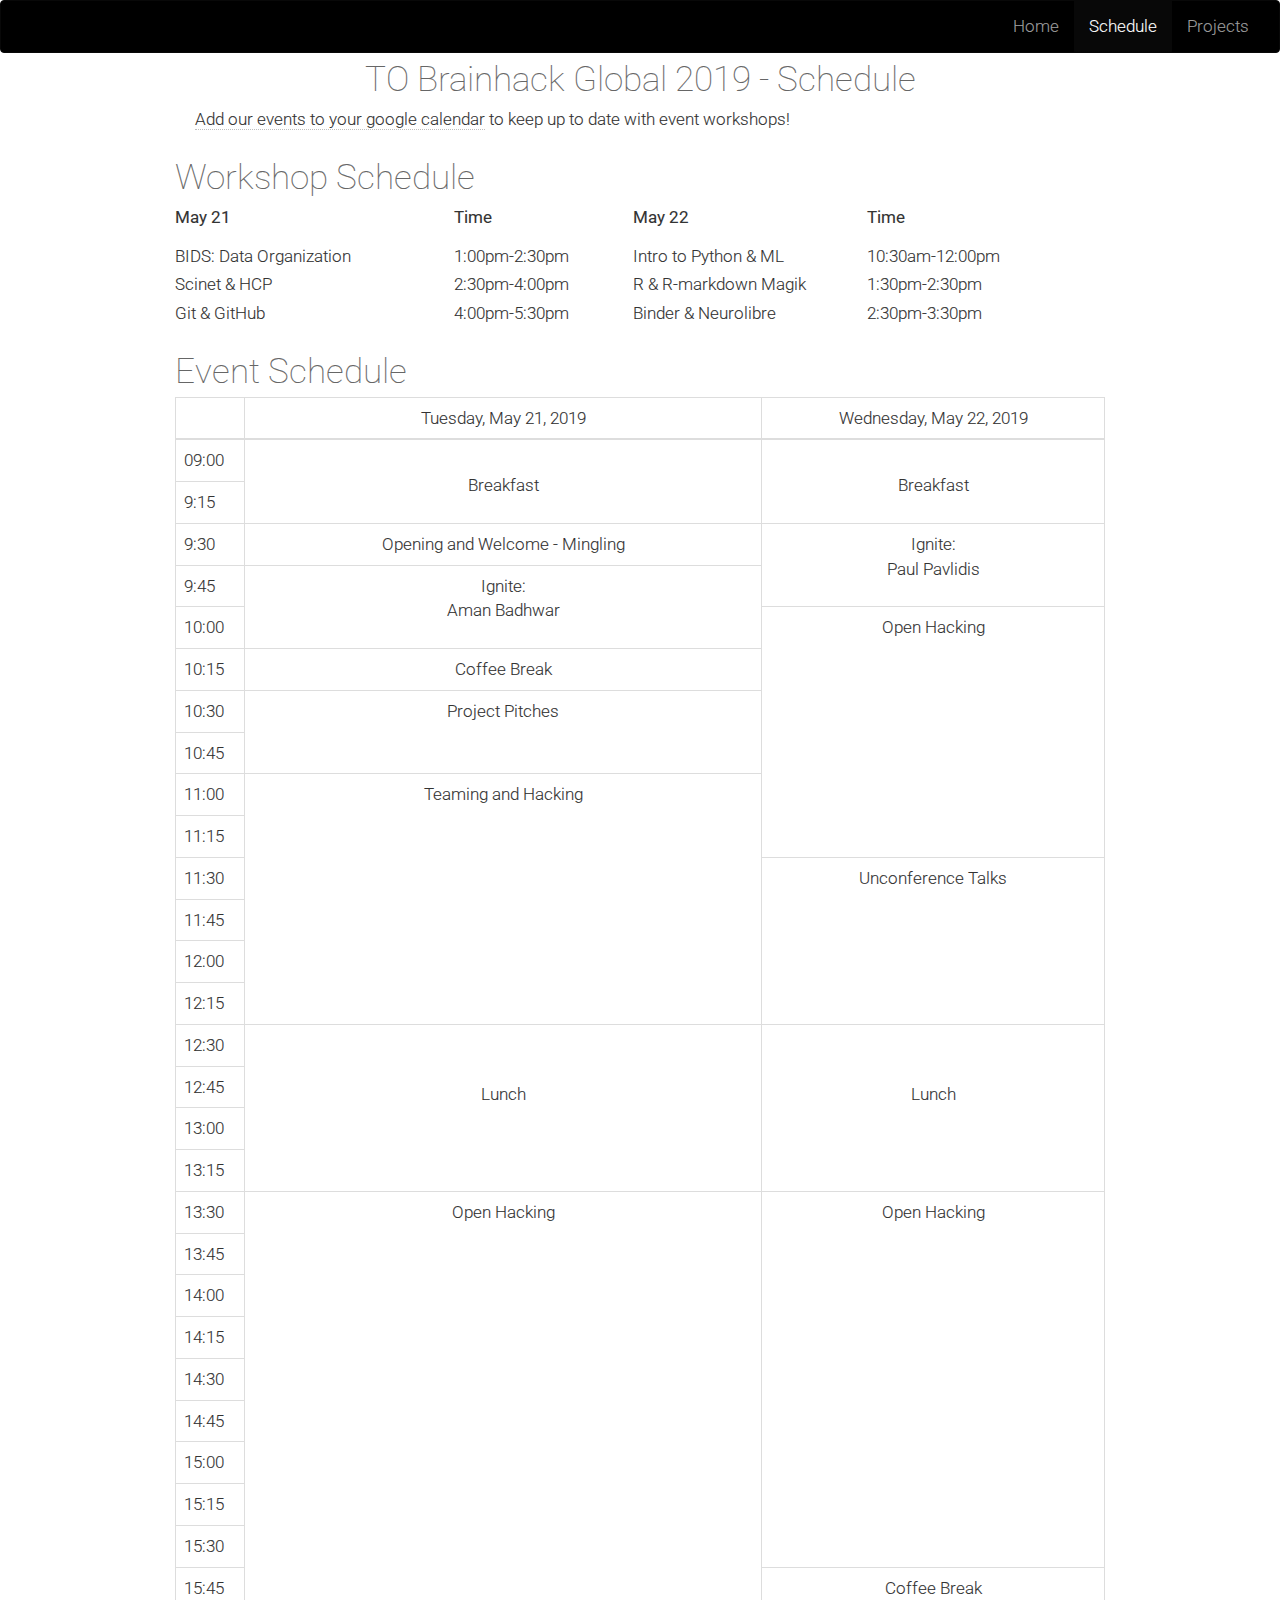
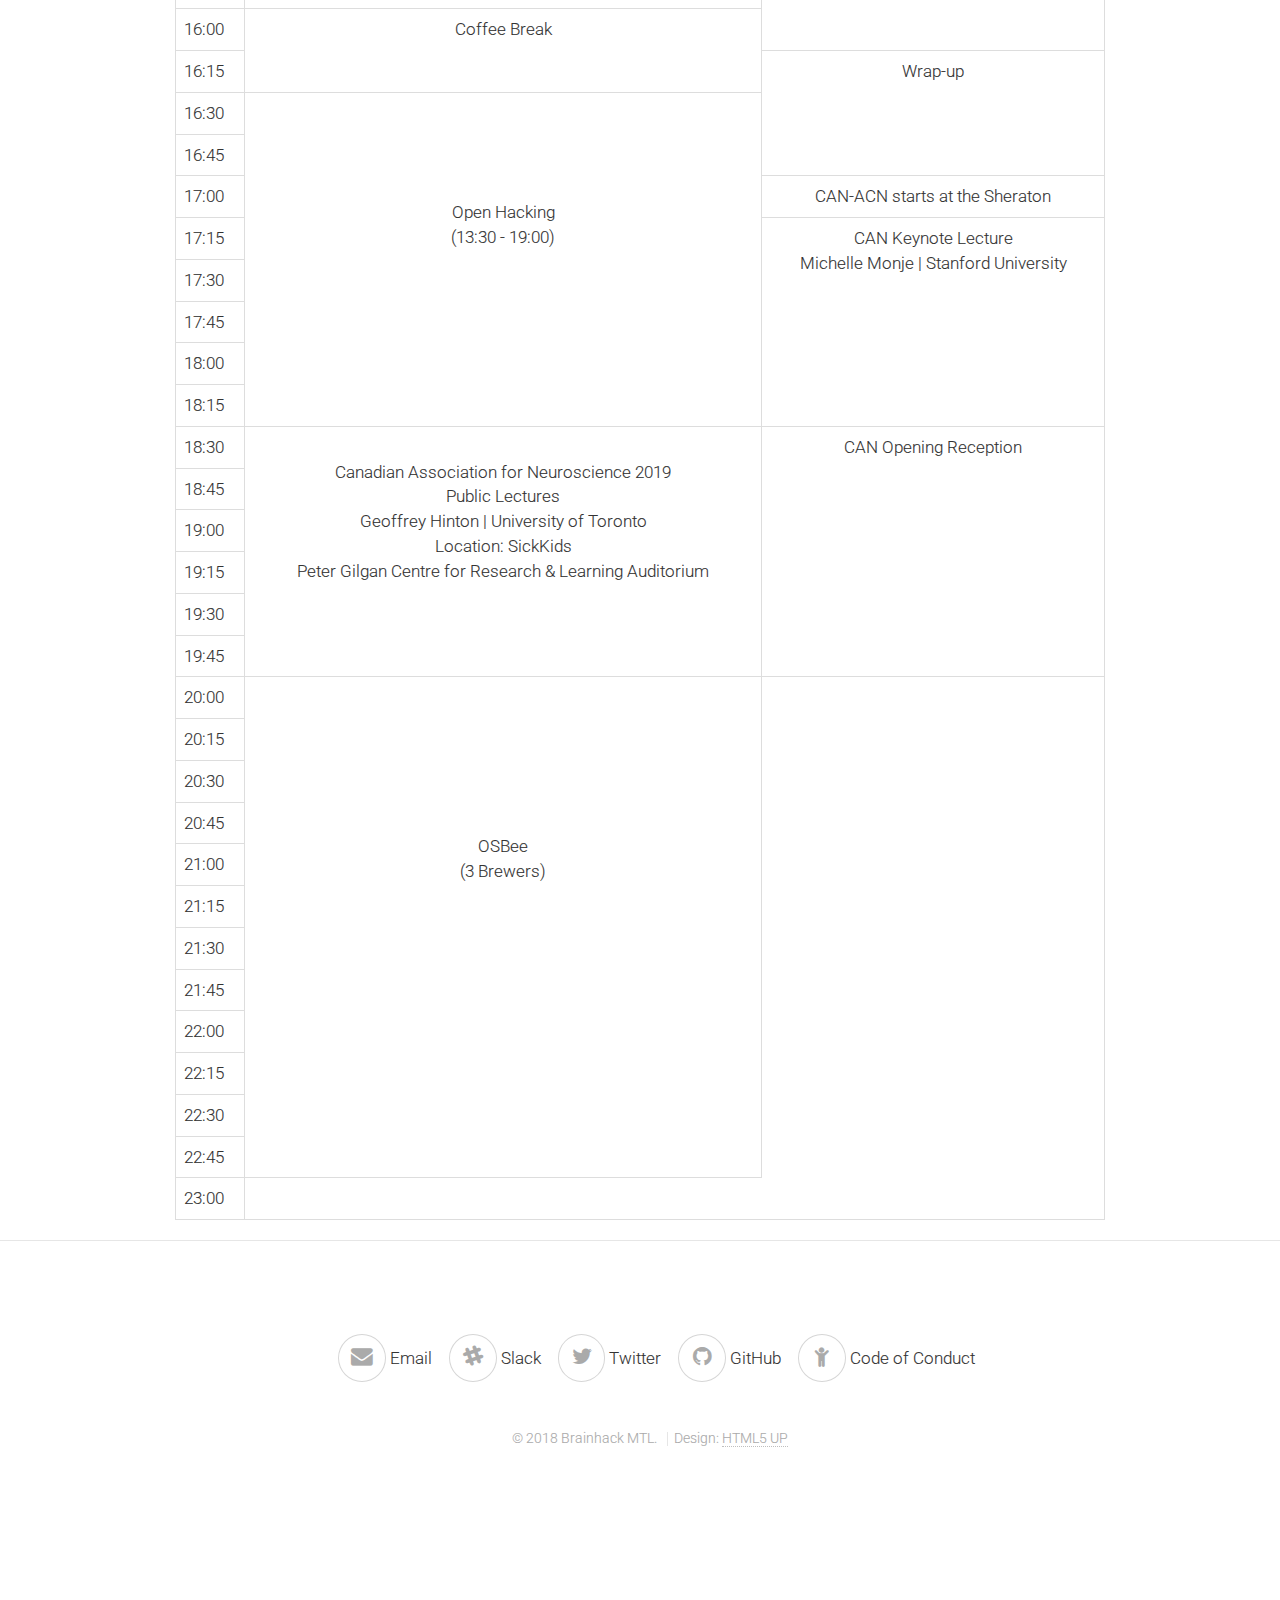
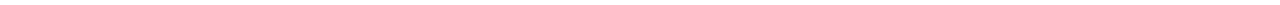
==== schedule.html @ 5bd7ceeb "Initial commit" ====
<!DOCTYPE html>
<html>

<head>
    <meta charset="utf-8">
    <meta http-equiv="X-UA-Compatible" content="IE=edge">
    <title>TO Brainhack Global 2019 &ndash; Schedule</title>
    <meta name="viewport" content="width=device-width, initial-scale=1">
    <link rel="stylesheet" href="https://maxcdn.bootstrapcdn.com/bootstrap/3.3.7/css/bootstrap.min.css" integrity="sha384-BVYiiSIFeK1dGmJRAkycuHAHRg32OmUcww7on3RYdg4Va+PmSTsz/K68vbdEjh4u"
    crossorigin="anonymous">
    <link rel="stylesheet" href="assets/css/main.css" />
    <link rel="stylesheet" href="https://use.fontawesome.com/releases/v5.7.2/css/all.css"
        integrity="sha384-fnmOCqbTlWIlj8LyTjo7mOUStjsKC4pOpQbqyi7RrhN7udi9RwhKkMHpvLbHG9Sr" crossorigin="anonymous">
    <link rel="stylesheet" href="https://www.w3schools.com/w3css/4/w3.css">
    <link rel="stylesheet" type="text/css" media="screen" href="assets/css/main.css">
    <link rel="stylesheet" type="text/css" media="screen" href="assets/css/schedule.css">
</head>

<body>
    <!-- Navbar -->
    <nav class="navbar navbar-inverse">
        <div class="container-fluid">
            <div class="navbar-header">
                <button type="button" class="navbar-toggle" data-toggle="collapse" data-target="#myNavbar">
                    <span class="icon-bar"></span>
                    <span class="icon-bar"></span>
                    <span class="icon-bar"></span>
                </button>
            </div>
            <div class="collapse navbar-collapse" id="myNavbar">
                <ul class="nav navbar-nav navbar-right">
                    <li>
                        <a href="index.html">Home</a>
                    </li>
                    <li class="active">
                        <a href="schedule.html"
                            target="_blank">Schedule</a>
                    </li>
                    <li>
                        <a href="projects.html">Projects</a>
                    </li>
                </ul>
            </div>
        </div>
    </nav>







    <!-- SCHEDULE  -->
    <div class="container schedule">
        <h1 class="text-center">TO Brainhack Global 2019 - Schedule</h1>

	<p>
				<a href="https://calendar.google.com/calendar/b/1?cid=YnJhaW5oYWNrdG9yb250b0BnbWFpbC5jb20" target="_blank">Add our events to your google calendar</a> to keep up to date with event workshops!
	</p>

	<h2>
		Workshop Schedule
	</h2>

	<table style="width:100%">
		<col width="30">
		<col width="30">
		<col width="50">
		<col width="80">
		<tr>
			<th><b>May 21</b></th>
			<th><b>Time</b></th>
			<th><b>May 22</b></th>
			<th><b>Time</b></th>
		</tr>
		<tr>
			<td>BIDS: Data Organization</td>
			<td>1:00pm-2:30pm</td>
			<td>Intro to Python & ML</td>
			<td>10:30am-12:00pm</td>
			
		</tr>
		<tr>
			<td>Scinet & HCP</td>
			<td>2:30pm-4:00pm</td>
			<td>R & R-markdown Magik</td>
			<td>1:30pm-2:30pm</td>
		</tr>
		<tr>
			<td>Git & GitHub</td>
			<td>4:00pm-5:30pm</td>
			<td>Binder & Neurolibre</td>
			<td>2:30pm-3:30pm</td>
		</tr>

	</table>

	<h2>
		Event Schedule
	</h2>

        <div class="table-responsive timeline">
            <table class="table table-bordered" border="1">
                <thead>
                    <th></th>
                    <th class="text-center">Tuesday, May 21, 2019</th>
                    <th class="text-center">Wednesday, May 22, 2019</th>
                </thead>
                <tbody>
                    <tr>
                        <td>09:00</td>
                        <td rowspan="2" class="text-center sEvent" data-id="breakfast1" data-toggle="modal" data-target="#infoModal"><br>Breakfast</td>
                        <td rowspan="2" class="text-center sEvent" data-id="breakfast2" data-toggle="modal" data-target="#infoModal"><br>Breakfast</td>
                    </tr>
                    <tr>
                        <td>9:15</td>
                    </tr>
                    <tr>
                        <td>9:30</td>
                        <td class="text-center sEvent" data-id="welcome" data-toggle="modal" data-target="#infoModal">Opening and Welcome - Mingling</td>
                        <td rowspan="2" class="text-center sEvent" data-id="ignite1" data-toggle="modal" data-target="#infoModal">
                            Ignite:
                            <br>
                            Paul Pavlidis
                        </td>
                    </tr>
                    <tr>
                        <td>9:45</td>
                        <td rowspan="2" class="text-center sEvent" data-id="ignite2" data-toggle="modal" data-target="#infoModal">
                            Ignite:
                            <br>
                            Aman Badhwar
                        </td>
                    </tr>
                    <tr>
                        <td>10:00</td>
                        <td rowspan="6" class="text-center sEvent" data-id="hack1W" data-toggle="modal" data-target="#infoModal">Open Hacking</td>
                    </tr>
                    <tr>
                        <td>10:15</td>
                        <td class="text-center sEvent" data-id="coffee1" data-toggle="modal" data-target="#infoModal">Coffee Break</td>
                    </tr>
                    <tr>
                        <td>10:30</td>
                        <td rowspan="2" class="text-center sEvent" data-id="pitch" data-toggle="modal" data-target="#infoModal">Project Pitches</td>
                    </tr>
                    <tr>
                        <td>10:45</td>
                    </tr>
                    <tr>
                        <td>11:00</td>
                        <td rowspan="6" class="text-center sEvent" data-id="teaming" data-toggle="modal" data-target="#infoModal">Teaming and Hacking</td>
                    </tr>
                    <tr>
                        <td>11:15</td>
                    </tr>
                    <tr>
                        <td>11:30</td>
                        <td rowspan="4" class="text-center sEvent" data-id="unconf-talks" data-toggle="modal" data-target="#infoModal">Unconference Talks</td>
                    </tr>
                    <tr>
                        <td>11:45</td>
                    </tr>
                    <tr>
                        <td>12:00</td>
                    </tr>
                    <tr>
                        <td>12:15</td>
                    </tr>
                    <tr>
                        <td>12:30</td>
                        <td rowspan="4" class="text-center sEvent" data-id="lunch1" data-toggle="modal" data-target="#infoModal"><br><br>Lunch</td>
                        <td rowspan="4" class="text-center sEvent" data-id="lunch2" data-toggle="modal" data-target="#infoModal"><br><br>Lunch</td>
                    </tr>
                    <tr>
                        <td>12:45</td>
                    </tr>
                    <tr>
                        <td>13:00</td>
                    </tr>
                    <tr>
                        <td>13:15</td>
                    </tr>
                    <tr>
                        <td>13:30</td>
                        <td rowspan="10" class="text-center sEvent" data-id="hack1T" data-toggle="modal" data-target="#infoModal">Open Hacking</td>
                        <td rowspan="9" class="text-center sEvent" data-id="hack2W" data-toggle="modal" data-target="#infoModal">Open Hacking</td>
                    </tr>
                    <tr>
                        <td>13:45</td>
                    </tr>
                    <tr>
                        <td>14:00</td>
                    </tr>
                    <tr>
                        <td>14:15</td>
                    </tr>
                    <tr>
                        <td>14:30</td>
                    </tr>
                    <tr>
                        <td>14:45</td>
                    </tr>
                    <tr>
                        <td>15:00</td>
                    </tr>
                    <tr>
                        <td>15:15</td>
                    </tr>
                    <tr>
                        <td>15:30</td>
                    </tr>
                    <tr>
                        <td>15:45</td>
                        <td rowspan="2" class="text-center sEvent" data-id="coffee2" data-toggle="modal" data-target="#infoModal">Coffee Break</td>
                    </tr>
                    <tr>
                        <td>16:00</td>
                        <td rowspan="2" class="text-center sEvent" data-id="coffee3" data-toggle="modal" data-target="#infoModal">Coffee Break</td>
                    </tr>
                    <tr>
                        <td>16:15</td>
                        <td rowspan="3" class="text-center sEvent" data-id="wrap-up" data-toggle="modal" data-target="#infoModal">Wrap-up</td>
                    </tr>
                    <tr>
                        <td>16:30</td>
                        <td rowspan="8" class="text-center sEvent" data-id="hack2T">
                            <br><br><br><br>Open Hacking<br>
                            (13:30 - 19:00)
                        </td>
                    </tr>
                    <tr>
                        <td>16:45</td>
                    </tr>
                    <tr>
                        <td>17:00</td>
                        <td class="text-center sEvent" data-id="can-acn" data-toggle="modal" data-target="#infoModal">CAN-ACN starts at the Sheraton</td>
                    </tr>
                    <tr>
                        <td>17:15</td>
                        <td rowspan="5" class="text-center sEvent" data-id="can-keynote" data-toggle="modal" data-target="#infoModal">
                            CAN Keynote Lecture
                            <br>Michelle Monje | Stanford University
                        </td>
                    </tr>
                    <tr>
                        <td>17:30</td>
                    </tr>
                    <tr>
                        <td>17:45</td>
                    </tr>
                    <tr>
                        <td>18:00</td>
                    </tr>
                    <tr>
                        <td>18:15</td>
                    </tr>
                    <tr>
                        <td>18:30</td>
                        <td rowspan="6" class="text-center sEvent" data-id="can-lect" data-toggle="modal" data-target="#infoModal">
                            <br>Canadian Association for Neuroscience 2019
                            <br>Public Lectures
                            <br>Geoffrey Hinton | University of Toronto
                            <br>Location: SickKids
                            <br>Peter Gilgan Centre for Research & Learning Auditorium
                        </td>
                        <td rowspan="6" class="text-center sEvent" data-id="can-open" data-toggle="modal" data-target="#infoModal">CAN Opening Reception</td>
                    </tr>
                    <tr>
                        <td>18:45</td>
                    </tr>
                    <tr>
                        <td>19:00</td>
                    </tr>
                    <tr>
                        <td>19:15</td>
                    </tr>
                    <tr>
                        <td>19:30</td>
                    </tr>
                    <tr>
                        <td>19:45</td>
                    </tr>
                    <tr>
                        <td>20:00</td>
                        <td rowspan="12" class="text-center sEvent" data-id="osbee" data-toggle="modal" data-target="#infoModal">
                            <br><br><br><br><br><br>OSBee
                            <br>(3 Brewers)
                        </td>
                    </tr>
                    <tr>
                        <td>20:15</td>
                    </tr>
                    <tr>
                        <td>20:30</td>
                    </tr>
                    <tr>
                        <td>20:45</td>
                    </tr>
                    <tr>
                        <td>21:00</td>
                    </tr>
                    <tr>
                        <td>21:15</td>
                    </tr>
                    <tr>
                        <td>21:30</td>
                    </tr>
                    <tr>
                        <td>21:45</td>
                    </tr>
                    <tr>
                        <td>22:00</td>
                    </tr>
                    <tr>
                        <td>22:15</td>
                    </tr>
                    <tr>
                        <td>22:30</td>
                    </tr>
                    <tr>
                        <td>22:45</td>
                    </tr>
                    <tr>
                        <td>23:00</td>
                    </tr>
                </tbody>
            </table>
        </div> <!-- timeline -->
    </div> <!-- schedule -->

    <!-- modal container -->
<div class="modal fade" tabindex="-1" role="dialog" id="infoModal">
        <div class="modal-dialog modal-lg" role="document">
          <div class="modal-content">
            <div class="modal-header">
              <button type="button" class="close" data-dismiss="modal" aria-label="Close"><span aria-hidden="true">&times;</span></button>
              <h4 class="modal-title"></h4>
            </div>
            <div class="modal-body">
            </div>
          </div><!-- /.modal-content -->
        </div><!-- /.modal-dialog -->
      </div><!-- /.modal -->

    <!-- Footer -->
    <footer id="footer">
        <ul class="icons">
            <li>
                <a href="mailto:erin.w.dickie@gmail.com" target="_blank" class="icon fa-envelope">
                    <span class="label">Email</span>
                </a> Email</li>
            <li>
                <a href="https://brainhack-slack-invite.herokuapp.com/" target="_blank" class="icon fa-slack">
                    <span class="label">Slack</span>
                </a> Slack</li>
            <li>
                <a href="https://twitter.com/brainhackorg" target="_blank" class="icon fa-twitter">
                    <span class="label">Twitter</span>
                </a> Twitter</li>
            <li>
                <a href="https://github.com/CAMH-SCWG/to-brainhack-2018" target="_blank" class="icon fa-github">
                    <span class="label">GitHub</span>
                </a> GitHub</li>
            <li>
                <a href="http://www.brainhack.org/code-of-conduct.html" target="_blank" class="icon fa-child">
                    <span class="label">Code of Conduct</span>
                </a> Code of Conduct</li>
        </ul>
        <div class="copyright">
            <ul class="menu">
                <li>&copy; 2018 Brainhack MTL.</li>
                <li>Design:
                    <a href="http://html5up.net">HTML5 UP</a>
                </li>
            </ul>
        </div>
    </footer>

    <!-- Scripts -->
    <script src="assets/js/jquery.min.js"></script>
    <script src="assets/js/jquery.scrolly.min.js"></script>
    <script src="assets/js/skel.min.js"></script>
    <script src="assets/js/util.js"></script>
    <script src="assets/js/main.js"></script>
    <script src="assets/js/lodash.min.js"></script>  
    <script src="https://maxcdn.bootstrapcdn.com/bootstrap/3.3.7/js/bootstrap.min.js" integrity="sha384-Tc5IQib027qvyjSMfHjOMaLkfuWVxZxUPnCJA7l2mCWNIpG9mGCD8wGNIcPD7Txa" crossorigin="anonymous"></script>
    <script src="assets/js/schedule.js"></script>
</body>

</html>
---- assets/css/main.css ----
@import url("font-awesome.min.css");
@import url("https://fonts.googleapis.com/css?family=Roboto:100,100italic,300,300italic,400,400italic");

/*
	Tessellate by HTML5 UP
	html5up.net | @ajlkn
	Free for personal and commercial use under the CCA 3.0 license (html5up.net/license)
*/

/* Reset */

	html, body, div, span, applet, object, iframe, h1, h2, h3, h4, h5, h6, p, blockquote, pre, a, abbr, acronym, address, big, cite, code, del, dfn, em, img, ins, kbd, q, s, samp, small, strike, strong, sub, sup, tt, var, b, u, i, center, dl, dt, dd, ol, ul, li, fieldset, form, label, legend, table, caption, tbody, tfoot, thead, tr, th, td, article, aside, canvas, details, embed, figure, figcaption, footer, header, hgroup, menu, nav, output, ruby, section, summary, time, mark, audio, video {
		margin: 0;
		padding: 0;
		border: 0;
		font-size: 100%;
		font: inherit;
		vertical-align: baseline;
	}

	article, aside, details, figcaption, figure, footer, header, hgroup, menu, nav, section {
		display: block;
	}

	body {
		line-height: 1;
	}

	ol, ul {
		list-style: none;
		margin-top: 25px;
		margin-bottom: 25px;
	}

	li {
		text-align: left;
		list-style: none;
	}

	blockquote, q {
		quotes: none;
	}

	blockquote:before, blockquote:after, q:before, q:after {
		content: '';
		content: none;
	}

	table {
		border-collapse: collapse;
		border-spacing: 0;
	}

	body {
		-webkit-text-size-adjust: none;
	}

	th {
	border-bottom: 10px solid white;
	}

	.navbar {
		margin-bottom: 0;
		background-color: #000
	}

/* Box Model */

	*, *:before, *:after {
		-moz-box-sizing: border-box;
		-webkit-box-sizing: border-box;
		box-sizing: border-box;
	}

/* Containers */

	.container {
		margin-left: auto;
		margin-right: auto;
	}

	.container.\31 25\25 {
		width: 100%;
		max-width: 1700px;
		min-width: 1360px;
	}

	.container.\37 5\25 {
		width: 1020px;
	}

	.container.\35 0\25 {
		width: 680px;
	}

	.container.\32 5\25 {
		width: 340px;
	}

	.container {
		width: 1360px;
	}

	.map-responsive{
	overflow:hidden;
	padding-bottom:56.25%;
	position:relative;
	height:0;
	}
	.map-responsive iframe{
	left:0;
	top:0;
	height:100%;
	width:100%;
	position:absolute;
	}

	@media screen and (max-width: 1680px) {

		.container.\31 25\25 {
			width: 100%;
			max-width: 1500px;
			min-width: 1200px;
		}

		.container.\37 5\25 {
			width: 900px;
		}

		.container.\35 0\25 {
			width: 600px;
		}

		.container.\32 5\25 {
			width: 300px;
		}

		.container {
			width: 1200px;
		}

	}

	@media screen and (max-width: 1280px) {

		.container.\31 25\25 {
			width: 100%;
			max-width: 1200px;
			min-width: 960px;
		}

		.container.\37 5\25 {
			width: 720px;
		}

		.container.\35 0\25 {
			width: 480px;
		}

		.container.\32 5\25 {
			width: 240px;
		}

		.container {
			width: 960px;
		}

	}

	@media screen and (max-width: 1000px) {

		.container.\31 25\25 {
			width: 100%;
			max-width: 125%;
			min-width: 100%;
		}

		.container.\37 5\25 {
			width: 75%;
		}

		.container.\35 0\25 {
			width: 50%;
		}

		.container.\32 5\25 {
			width: 25%;
		}

		.container {
			width: 100% !important;
		}

	}

	@media screen and (max-width: 736px) {

		.container.\31 25\25 {
			width: 100%;
			max-width: 125%;
			min-width: 100%;
		}

		.container.\37 5\25 {
			width: 75%;
		}

		.container.\35 0\25 {
			width: 50%;
		}

		.container.\32 5\25 {
			width: 25%;
		}

		.container {
			width: 100% !important;
		}

	}

/* Grid */

	.row {
		border-bottom: solid 1px transparent;
		-moz-box-sizing: border-box;
		-webkit-box-sizing: border-box;
		box-sizing: border-box;
	}

	.row > * {
		float: left;
		-moz-box-sizing: border-box;
		-webkit-box-sizing: border-box;
		box-sizing: border-box;
	}

	.row:after, .row:before {
		content: '';
		display: block;
		clear: both;
		height: 0;
	}

	.row.uniform > * > :first-child {
		margin-top: 0;
	}

	.row.uniform > * > :last-child {
		margin-bottom: 0;
	}

	.row.\30 \25 > * {
		padding: 0px 0 0 0px;
	}

	.row.\30 \25 {
		margin: 0px 0 -1px 0px;
	}

	.row.uniform.\30 \25 > * {
		padding: 0px 0 0 0px;
	}

	.row.uniform.\30 \25 {
		margin: 0px 0 -1px 0px;
	}

	.row > * {
		padding: 50px 0 0 50px;
	}

	.row {
		margin: -50px 0 -1px -50px;
	}

	.row.uniform > * {
		padding: 50px 0 0 50px;
	}

	.row.uniform {
		margin: -50px 0 -1px -50px;
	}

	.row.\32 00\25 > * {
		padding: 100px 0 0 100px;
	}

	.row.\32 00\25 {
		margin: -100px 0 -1px -100px;
	}

	.row.uniform.\32 00\25 > * {
		padding: 100px 0 0 100px;
	}

	.row.uniform.\32 00\25 {
		margin: -100px 0 -1px -100px;
	}

	.row.\31 50\25 > * {
		padding: 75px 0 0 75px;
	}

	.row.\31 50\25 {
		margin: -75px 0 -1px -75px;
	}

	.row.uniform.\31 50\25 > * {
		padding: 75px 0 0 75px;
	}

	.row.uniform.\31 50\25 {
		margin: -75px 0 -1px -75px;
	}

	.row.\35 0\25 > * {
		padding: 25px 0 0 25px;
	}

	.row.\35 0\25 {
		margin: -25px 0 -1px -25px;
	}

	.row.uniform.\35 0\25 > * {
		padding: 25px 0 0 25px;
	}

	.row.uniform.\35 0\25 {
		margin: -25px 0 -1px -25px;
	}

	.row.\32 5\25 > * {
		padding: 12.5px 0 0 12.5px;
	}

	.row.\32 5\25 {
		margin: -12.5px 0 -1px -12.5px;
	}

	.row.uniform.\32 5\25 > * {
		padding: 12.5px 0 0 12.5px;
	}

	.row.uniform.\32 5\25 {
		margin: -12.5px 0 -1px -12.5px;
	}

	.\31 2u, .\31 2u\24 {
		width: 100%;
		clear: none;
		margin-left: 0;
	}

	.\31 1u, .\31 1u\24 {
		width: 91.6666666667%;
		clear: none;
		margin-left: 0;
	}

	.\31 0u, .\31 0u\24 {
		width: 83.3333333333%;
		clear: none;
		margin-left: 0;
	}

	.\39 u, .\39 u\24 {
		width: 75%;
		clear: none;
		margin-left: 0;
	}

	.\38 u, .\38 u\24 {
		width: 66.6666666667%;
		clear: none;
		margin-left: 0;
	}

	.\37 u, .\37 u\24 {
		width: 58.3333333333%;
		clear: none;
		margin-left: 0;
	}

	.\36 u, .\36 u\24 {
		width: 50%;
		clear: none;
		margin-left: 0;
	}

	.\35 u, .\35 u\24 {
		width: 41.6666666667%;
		clear: none;
		margin-left: 0;
	}

	.\34 u, .\34 u\24 {
		width: 33.3333333333%;
		clear: none;
		margin-left: 0;
	}

	.\33 u, .\33 u\24 {
		width: 25%;
		clear: none;
		margin-left: 0;
	}

	.\32 u, .\32 u\24 {
		width: 16.6666666667%;
		clear: none;
		margin-left: 0;
	}

	.\31 u, .\31 u\24 {
		width: 8.3333333333%;
		clear: none;
		margin-left: 0;
	}

	.\31 2u\24 + *,
	.\31 1u\24 + *,
	.\31 0u\24 + *,
	.\39 u\24 + *,
	.\38 u\24 + *,
	.\37 u\24 + *,
	.\36 u\24 + *,
	.\35 u\24 + *,
	.\34 u\24 + *,
	.\33 u\24 + *,
	.\32 u\24 + *,
	.\31 u\24 + * {
		clear: left;
	}

	.\-11u {
		margin-left: 91.66667%;
	}

	.\-10u {
		margin-left: 83.33333%;
	}

	.\-9u {
		margin-left: 75%;
	}

	.\-8u {
		margin-left: 66.66667%;
	}

	.\-7u {
		margin-left: 58.33333%;
	}

	.\-6u {
		margin-left: 50%;
	}

	.\-5u {
		margin-left: 41.66667%;
	}

	.\-4u {
		margin-left: 33.33333%;
	}

	.\-3u {
		margin-left: 25%;
	}

	.\-2u {
		margin-left: 16.66667%;
	}

	.\-1u {
		margin-left: 8.33333%;
	}

	@media screen and (max-width: 1680px) {

		.row > * {
			padding: 40px 0 0 40px;
		}

		.row {
			margin: -40px 0 -1px -40px;
		}

		.row.uniform > * {
			padding: 40px 0 0 40px;
		}

		.row.uniform {
			margin: -40px 0 -1px -40px;
		}

		.row.\32 00\25 > * {
			padding: 80px 0 0 80px;
		}

		.row.\32 00\25 {
			margin: -80px 0 -1px -80px;
		}

		.row.uniform.\32 00\25 > * {
			padding: 80px 0 0 80px;
		}

		.row.uniform.\32 00\25 {
			margin: -80px 0 -1px -80px;
		}

		.row.\31 50\25 > * {
			padding: 60px 0 0 60px;
		}

		.row.\31 50\25 {
			margin: -60px 0 -1px -60px;
		}

		.row.uniform.\31 50\25 > * {
			padding: 60px 0 0 60px;
		}

		.row.uniform.\31 50\25 {
			margin: -60px 0 -1px -60px;
		}

		.row.\35 0\25 > * {
			padding: 20px 0 0 20px;
		}

		.row.\35 0\25 {
			margin: -20px 0 -1px -20px;
		}

		.row.uniform.\35 0\25 > * {
			padding: 20px 0 0 20px;
		}

		.row.uniform.\35 0\25 {
			margin: -20px 0 -1px -20px;
		}

		.row.\32 5\25 > * {
			padding: 10px 0 0 10px;
		}

		.row.\32 5\25 {
			margin: -10px 0 -1px -10px;
		}

		.row.uniform.\32 5\25 > * {
			padding: 10px 0 0 10px;
		}

		.row.uniform.\32 5\25 {
			margin: -10px 0 -1px -10px;
		}

		.\31 2u\28wide\29, .\31 2u\24\28wide\29 {
			width: 100%;
			clear: none;
			margin-left: 0;
		}

		.\31 1u\28wide\29, .\31 1u\24\28wide\29 {
			width: 91.6666666667%;
			clear: none;
			margin-left: 0;
		}

		.\31 0u\28wide\29, .\31 0u\24\28wide\29 {
			width: 83.3333333333%;
			clear: none;
			margin-left: 0;
		}

		.\39 u\28wide\29, .\39 u\24\28wide\29 {
			width: 75%;
			clear: none;
			margin-left: 0;
		}

		.\38 u\28wide\29, .\38 u\24\28wide\29 {
			width: 66.6666666667%;
			clear: none;
			margin-left: 0;
		}

		.\37 u\28wide\29, .\37 u\24\28wide\29 {
			width: 58.3333333333%;
			clear: none;
			margin-left: 0;
		}

		.\36 u\28wide\29, .\36 u\24\28wide\29 {
			width: 50%;
			clear: none;
			margin-left: 0;
		}

		.\35 u\28wide\29, .\35 u\24\28wide\29 {
			width: 41.6666666667%;
			clear: none;
			margin-left: 0;
		}

		.\34 u\28wide\29, .\34 u\24\28wide\29 {
			width: 33.3333333333%;
			clear: none;
			margin-left: 0;
		}

		.\33 u\28wide\29, .\33 u\24\28wide\29 {
			width: 25%;
			clear: none;
			margin-left: 0;
		}

		.\32 u\28wide\29, .\32 u\24\28wide\29 {
			width: 16.6666666667%;
			clear: none;
			margin-left: 0;
		}

		.\31 u\28wide\29, .\31 u\24\28wide\29 {
			width: 8.3333333333%;
			clear: none;
			margin-left: 0;
		}

		.\31 2u\24\28wide\29 + *,
		.\31 1u\24\28wide\29 + *,
		.\31 0u\24\28wide\29 + *,
		.\39 u\24\28wide\29 + *,
		.\38 u\24\28wide\29 + *,
		.\37 u\24\28wide\29 + *,
		.\36 u\24\28wide\29 + *,
		.\35 u\24\28wide\29 + *,
		.\34 u\24\28wide\29 + *,
		.\33 u\24\28wide\29 + *,
		.\32 u\24\28wide\29 + *,
		.\31 u\24\28wide\29 + * {
			clear: left;
		}

		.\-11u\28wide\29 {
			margin-left: 91.66667%;
		}

		.\-10u\28wide\29 {
			margin-left: 83.33333%;
		}

		.\-9u\28wide\29 {
			margin-left: 75%;
		}

		.\-8u\28wide\29 {
			margin-left: 66.66667%;
		}

		.\-7u\28wide\29 {
			margin-left: 58.33333%;
		}

		.\-6u\28wide\29 {
			margin-left: 50%;
		}

		.\-5u\28wide\29 {
			margin-left: 41.66667%;
		}

		.\-4u\28wide\29 {
			margin-left: 33.33333%;
		}

		.\-3u\28wide\29 {
			margin-left: 25%;
		}

		.\-2u\28wide\29 {
			margin-left: 16.66667%;
		}

		.\-1u\28wide\29 {
			margin-left: 8.33333%;
		}

	}

	@media screen and (max-width: 1280px) {

		.row > * {
			padding: 30px 0 0 30px;
		}

		.row {
			margin: -30px 0 -1px -30px;
		}

		.row.uniform > * {
			padding: 30px 0 0 30px;
		}

		.row.uniform {
			margin: -30px 0 -1px -30px;
		}

		.row.\32 00\25 > * {
			padding: 60px 0 0 60px;
		}

		.row.\32 00\25 {
			margin: -60px 0 -1px -60px;
		}

		.row.uniform.\32 00\25 > * {
			padding: 60px 0 0 60px;
		}

		.row.uniform.\32 00\25 {
			margin: -60px 0 -1px -60px;
		}

		.row.\31 50\25 > * {
			padding: 45px 0 0 45px;
		}

		.row.\31 50\25 {
			margin: -45px 0 -1px -45px;
		}

		.row.uniform.\31 50\25 > * {
			padding: 45px 0 0 45px;
		}

		.row.uniform.\31 50\25 {
			margin: -45px 0 -1px -45px;
		}

		.row.\35 0\25 > * {
			padding: 15px 0 0 15px;
		}

		.row.\35 0\25 {
			margin: -15px 0 -1px -15px;
		}

		.row.uniform.\35 0\25 > * {
			padding: 15px 0 0 15px;
		}

		.row.uniform.\35 0\25 {
			margin: -15px 0 -1px -15px;
		}

		.row.\32 5\25 > * {
			padding: 7.5px 0 0 7.5px;
		}

		.row.\32 5\25 {
			margin: -7.5px 0 -1px -7.5px;
		}

		.row.uniform.\32 5\25 > * {
			padding: 7.5px 0 0 7.5px;
		}

		.row.uniform.\32 5\25 {
			margin: -7.5px 0 -1px -7.5px;
		}

		.\31 2u\28normal\29, .\31 2u\24\28normal\29 {
			width: 100%;
			clear: none;
			margin-left: 0;
		}

		.\31 1u\28normal\29, .\31 1u\24\28normal\29 {
			width: 91.6666666667%;
			clear: none;
			margin-left: 0;
		}

		.\31 0u\28normal\29, .\31 0u\24\28normal\29 {
			width: 83.3333333333%;
			clear: none;
			margin-left: 0;
		}

		.\39 u\28normal\29, .\39 u\24\28normal\29 {
			width: 75%;
			clear: none;
			margin-left: 0;
		}

		.\38 u\28normal\29, .\38 u\24\28normal\29 {
			width: 66.6666666667%;
			clear: none;
			margin-left: 0;
		}

		.\37 u\28normal\29, .\37 u\24\28normal\29 {
			width: 58.3333333333%;
			clear: none;
			margin-left: 0;
		}

		.\36 u\28normal\29, .\36 u\24\28normal\29 {
			width: 50%;
			clear: none;
			margin-left: 0;
		}

		.\35 u\28normal\29, .\35 u\24\28normal\29 {
			width: 41.6666666667%;
			clear: none;
			margin-left: 0;
		}

		.\34 u\28normal\29, .\34 u\24\28normal\29 {
			width: 33.3333333333%;
			clear: none;
			margin-left: 0;
		}

		.\33 u\28normal\29, .\33 u\24\28normal\29 {
			width: 25%;
			clear: none;
			margin-left: 0;
		}

		.\32 u\28normal\29, .\32 u\24\28normal\29 {
			width: 16.6666666667%;
			clear: none;
			margin-left: 0;
		}

		.\31 u\28normal\29, .\31 u\24\28normal\29 {
			width: 8.3333333333%;
			clear: none;
			margin-left: 0;
		}

		.\31 2u\24\28normal\29 + *,
		.\31 1u\24\28normal\29 + *,
		.\31 0u\24\28normal\29 + *,
		.\39 u\24\28normal\29 + *,
		.\38 u\24\28normal\29 + *,
		.\37 u\24\28normal\29 + *,
		.\36 u\24\28normal\29 + *,
		.\35 u\24\28normal\29 + *,
		.\34 u\24\28normal\29 + *,
		.\33 u\24\28normal\29 + *,
		.\32 u\24\28normal\29 + *,
		.\31 u\24\28normal\29 + * {
			clear: left;
		}

		.\-11u\28normal\29 {
			margin-left: 91.66667%;
		}

		.\-10u\28normal\29 {
			margin-left: 83.33333%;
		}

		.\-9u\28normal\29 {
			margin-left: 75%;
		}

		.\-8u\28normal\29 {
			margin-left: 66.66667%;
		}

		.\-7u\28normal\29 {
			margin-left: 58.33333%;
		}

		.\-6u\28normal\29 {
			margin-left: 50%;
		}

		.\-5u\28normal\29 {
			margin-left: 41.66667%;
		}

		.\-4u\28normal\29 {
			margin-left: 33.33333%;
		}

		.\-3u\28normal\29 {
			margin-left: 25%;
		}

		.\-2u\28normal\29 {
			margin-left: 16.66667%;
		}

		.\-1u\28normal\29 {
			margin-left: 8.33333%;
		}

	}

	@media screen and (max-width: 1000px) {

		.row > * {
			padding: 25px 0 0 25px;
		}

		.row {
			margin: -25px 0 -1px -25px;
		}

		.row.uniform > * {
			padding: 25px 0 0 25px;
		}

		.row.uniform {
			margin: -25px 0 -1px -25px;
		}

		.row.\32 00\25 > * {
			padding: 50px 0 0 50px;
		}

		.row.\32 00\25 {
			margin: -50px 0 -1px -50px;
		}

		.row.uniform.\32 00\25 > * {
			padding: 50px 0 0 50px;
		}

		.row.uniform.\32 00\25 {
			margin: -50px 0 -1px -50px;
		}

		.row.\31 50\25 > * {
			padding: 37.5px 0 0 37.5px;
		}

		.row.\31 50\25 {
			margin: -37.5px 0 -1px -37.5px;
		}

		.row.uniform.\31 50\25 > * {
			padding: 37.5px 0 0 37.5px;
		}

		.row.uniform.\31 50\25 {
			margin: -37.5px 0 -1px -37.5px;
		}

		.row.\35 0\25 > * {
			padding: 12.5px 0 0 12.5px;
		}

		.row.\35 0\25 {
			margin: -12.5px 0 -1px -12.5px;
		}

		.row.uniform.\35 0\25 > * {
			padding: 12.5px 0 0 12.5px;
		}

		.row.uniform.\35 0\25 {
			margin: -12.5px 0 -1px -12.5px;
		}

		.row.\32 5\25 > * {
			padding: 6.25px 0 0 6.25px;
		}

		.row.\32 5\25 {
			margin: -6.25px 0 -1px -6.25px;
		}

		.row.uniform.\32 5\25 > * {
			padding: 6.25px 0 0 6.25px;
		}

		.row.uniform.\32 5\25 {
			margin: -6.25px 0 -1px -6.25px;
		}

		.\31 2u\28narrow\29, .\31 2u\24\28narrow\29 {
			width: 100%;
			clear: none;
			margin-left: 0;
		}

		.\31 1u\28narrow\29, .\31 1u\24\28narrow\29 {
			width: 91.6666666667%;
			clear: none;
			margin-left: 0;
		}

		.\31 0u\28narrow\29, .\31 0u\24\28narrow\29 {
			width: 83.3333333333%;
			clear: none;
			margin-left: 0;
		}

		.\39 u\28narrow\29, .\39 u\24\28narrow\29 {
			width: 75%;
			clear: none;
			margin-left: 0;
		}

		.\38 u\28narrow\29, .\38 u\24\28narrow\29 {
			width: 66.6666666667%;
			clear: none;
			margin-left: 0;
		}

		.\37 u\28narrow\29, .\37 u\24\28narrow\29 {
			width: 58.3333333333%;
			clear: none;
			margin-left: 0;
		}

		.\36 u\28narrow\29, .\36 u\24\28narrow\29 {
			width: 50%;
			clear: none;
			margin-left: 0;
		}

		.\35 u\28narrow\29, .\35 u\24\28narrow\29 {
			width: 41.6666666667%;
			clear: none;
			margin-left: 0;
		}

		.\34 u\28narrow\29, .\34 u\24\28narrow\29 {
			width: 33.3333333333%;
			clear: none;
			margin-left: 0;
		}

		.\33 u\28narrow\29, .\33 u\24\28narrow\29 {
			width: 25%;
			clear: none;
			margin-left: 0;
		}

		.\32 u\28narrow\29, .\32 u\24\28narrow\29 {
			width: 16.6666666667%;
			clear: none;
			margin-left: 0;
		}

		.\31 u\28narrow\29, .\31 u\24\28narrow\29 {
			width: 8.3333333333%;
			clear: none;
			margin-left: 0;
		}

		.\31 2u\24\28narrow\29 + *,
		.\31 1u\24\28narrow\29 + *,
		.\31 0u\24\28narrow\29 + *,
		.\39 u\24\28narrow\29 + *,
		.\38 u\24\28narrow\29 + *,
		.\37 u\24\28narrow\29 + *,
		.\36 u\24\28narrow\29 + *,
		.\35 u\24\28narrow\29 + *,
		.\34 u\24\28narrow\29 + *,
		.\33 u\24\28narrow\29 + *,
		.\32 u\24\28narrow\29 + *,
		.\31 u\24\28narrow\29 + * {
			clear: left;
		}

		.\-11u\28narrow\29 {
			margin-left: 91.66667%;
		}

		.\-10u\28narrow\29 {
			margin-left: 83.33333%;
		}

		.\-9u\28narrow\29 {
			margin-left: 75%;
		}

		.\-8u\28narrow\29 {
			margin-left: 66.66667%;
		}

		.\-7u\28narrow\29 {
			margin-left: 58.33333%;
		}

		.\-6u\28narrow\29 {
			margin-left: 50%;
		}

		.\-5u\28narrow\29 {
			margin-left: 41.66667%;
		}

		.\-4u\28narrow\29 {
			margin-left: 33.33333%;
		}

		.\-3u\28narrow\29 {
			margin-left: 25%;
		}

		.\-2u\28narrow\29 {
			margin-left: 16.66667%;
		}

		.\-1u\28narrow\29 {
			margin-left: 8.33333%;
		}

	}

	@media screen and (max-width: 736px) {

		.row > * {
			padding: 20px 0 0 20px;
		}

		.row {
			margin: -20px 0 -1px -20px;
		}

		.row.uniform > * {
			padding: 20px 0 0 20px;
		}

		.row.uniform {
			margin: -20px 0 -1px -20px;
		}

		.row.\32 00\25 > * {
			padding: 40px 0 0 40px;
		}

		.row.\32 00\25 {
			margin: -40px 0 -1px -40px;
		}

		.row.uniform.\32 00\25 > * {
			padding: 40px 0 0 40px;
		}

		.row.uniform.\32 00\25 {
			margin: -40px 0 -1px -40px;
		}

		.row.\31 50\25 > * {
			padding: 30px 0 0 30px;
		}

		.row.\31 50\25 {
			margin: -30px 0 -1px -30px;
		}

		.row.uniform.\31 50\25 > * {
			padding: 30px 0 0 30px;
		}

		.row.uniform.\31 50\25 {
			margin: -30px 0 -1px -30px;
		}

		.row.\35 0\25 > * {
			padding: 10px 0 0 10px;
		}

		.row.\35 0\25 {
			margin: -10px 0 -1px -10px;
		}

		.row.uniform.\35 0\25 > * {
			padding: 10px 0 0 10px;
		}

		.row.uniform.\35 0\25 {
			margin: -10px 0 -1px -10px;
		}

		.row.\32 5\25 > * {
			padding: 5px 0 0 5px;
		}

		.row.\32 5\25 {
			margin: -5px 0 -1px -5px;
		}

		.row.uniform.\32 5\25 > * {
			padding: 5px 0 0 5px;
		}

		.row.uniform.\32 5\25 {
			margin: -5px 0 -1px -5px;
		}

		.\31 2u\28mobile\29, .\31 2u\24\28mobile\29 {
			width: 100%;
			clear: none;
			margin-left: 0;
		}

		.\31 1u\28mobile\29, .\31 1u\24\28mobile\29 {
			width: 91.6666666667%;
			clear: none;
			margin-left: 0;
		}

		.\31 0u\28mobile\29, .\31 0u\24\28mobile\29 {
			width: 83.3333333333%;
			clear: none;
			margin-left: 0;
		}

		.\39 u\28mobile\29, .\39 u\24\28mobile\29 {
			width: 75%;
			clear: none;
			margin-left: 0;
		}

		.\38 u\28mobile\29, .\38 u\24\28mobile\29 {
			width: 66.6666666667%;
			clear: none;
			margin-left: 0;
		}

		.\37 u\28mobile\29, .\37 u\24\28mobile\29 {
			width: 58.3333333333%;
			clear: none;
			margin-left: 0;
		}

		.\36 u\28mobile\29, .\36 u\24\28mobile\29 {
			width: 50%;
			clear: none;
			margin-left: 0;
		}

		.\35 u\28mobile\29, .\35 u\24\28mobile\29 {
			width: 41.6666666667%;
			clear: none;
			margin-left: 0;
		}

		.\34 u\28mobile\29, .\34 u\24\28mobile\29 {
			width: 33.3333333333%;
			clear: none;
			margin-left: 0;
		}

		.\33 u\28mobile\29, .\33 u\24\28mobile\29 {
			width: 25%;
			clear: none;
			margin-left: 0;
		}

		.\32 u\28mobile\29, .\32 u\24\28mobile\29 {
			width: 16.6666666667%;
			clear: none;
			margin-left: 0;
		}

		.\31 u\28mobile\29, .\31 u\24\28mobile\29 {
			width: 8.3333333333%;
			clear: none;
			margin-left: 0;
		}

		.\31 2u\24\28mobile\29 + *,
		.\31 1u\24\28mobile\29 + *,
		.\31 0u\24\28mobile\29 + *,
		.\39 u\24\28mobile\29 + *,
		.\38 u\24\28mobile\29 + *,
		.\37 u\24\28mobile\29 + *,
		.\36 u\24\28mobile\29 + *,
		.\35 u\24\28mobile\29 + *,
		.\34 u\24\28mobile\29 + *,
		.\33 u\24\28mobile\29 + *,
		.\32 u\24\28mobile\29 + *,
		.\31 u\24\28mobile\29 + * {
			clear: left;
		}

		.\-11u\28mobile\29 {
			margin-left: 91.66667%;
		}

		.\-10u\28mobile\29 {
			margin-left: 83.33333%;
		}

		.\-9u\28mobile\29 {
			margin-left: 75%;
		}

		.\-8u\28mobile\29 {
			margin-left: 66.66667%;
		}

		.\-7u\28mobile\29 {
			margin-left: 58.33333%;
		}

		.\-6u\28mobile\29 {
			margin-left: 50%;
		}

		.\-5u\28mobile\29 {
			margin-left: 41.66667%;
		}

		.\-4u\28mobile\29 {
			margin-left: 33.33333%;
		}

		.\-3u\28mobile\29 {
			margin-left: 25%;
		}

		.\-2u\28mobile\29 {
			margin-left: 16.66667%;
		}

		.\-1u\28mobile\29 {
			margin-left: 8.33333%;
		}

	}

/* Basic */

	@-ms-viewport {
		width: device-width;
	}

	body {
		background-color: #ffffff;
		font-family: 'Roboto', sans-serif;
		font-weight: 300;
		font-size: 17pt;
		line-height: 1.75em;
		-webkit-text-stroke: 0.1px;
	}

		body.is-loading * {
			-moz-transition: none !important;
			-webkit-transition: none !important;
			-ms-transition: none !important;
			transition: none !important;
			-moz-animation: none !important;
			-webkit-animation: none !important;
			-ms-animation: none !important;
			animation: none !important;
		}

	.dark {
		color: #aaa;
		color: rgba(255, 255, 255, 0.65);
	}

	input, textarea, select {
		font-family: 'Roboto', sans-serif;
		font-weight: 300;
		font-size: 17pt;
		line-height: 1.75em;
		color: #888;
		-webkit-text-stroke: 0.1px;
	}

	h1, h2, h3, h4, h5, h6 {
		color: #666;
		margin: 0 0 1em 0;
		font-weight: 100;
		line-height: 1.5em;
	}

	h1 a, h2 a, h3 a, h4 a, h5 a, h6 a {
		color: inherit;
		text-decoration: none;
	}

	.dark h1, .dark h2, .dark h3, .dark h4, .dark h5, .dark h6 {
		color: #fff;
	}

	strong, b {
		font-weight: 400;
		color: inherit;
	}

	.dark strong, .dark b {
		color: #fff;
		color: rgba(255, 255, 255, 0.85);
	}

	em, i {
		font-style: italic;
	}

	a {
		-moz-transition: border-bottom-color 0.25s ease-in-out;
		-webkit-transition: border-bottom-color 0.25s ease-in-out;
		-ms-transition: border-bottom-color 0.25s ease-in-out;
		transition: border-bottom-color 0.25s ease-in-out;
		color: inherit;
		text-decoration: none;
		border-bottom: dotted 1px rgba(0, 0, 0, 0.25);
	}

		a:hover {
			border-bottom-color: transparent;
		}

	.dark a {
		color: #fff;
		border-bottom-color: rgba(255, 255, 255, 0.5);
	}

		.dark a:hover {
			border-bottom-color: rgba(255, 255, 255, 0);
		}

	sub {
		position: relative;
		top: 0.5em;
		font-size: 0.8em;
	}

	sup {
		position: relative;
		top: -0.5em;
		font-size: 0.8em;
	}

	hr {
		border: 0;
		border-top: solid 1px #e6e6e6;
		margin: 2em 0 2em 0;
	}

	.dark hr {
		border-top-color: rgba(255, 255, 255, 0.5);
	}

	blockquote {
		border-left: solid 0.25em #e6e6e6;
		padding: 1em 0 1em 2em;
		font-style: italic;
	}

	.dark blockquote {
		border-left-color: rgba(255, 255, 255, 0.5);
	}

	p, ul, ol, dl, table {
		margin-bottom: 1em;
	}

	p {
		text-align: justify;
	}

	header {
		margin-bottom: 1em;
	}

		header h1, header h2, header h3, header h4, header h5, header h6 {
			margin: 0;
		}

		header p {
			display: block;
			margin: 0;
			padding: 0.25em 0 0.5em 0;
		}

	footer {
		padding-top: 1.5em;
	}

	br.clear {
		clear: both;
	}

	.featured {
		text-align: center;
	}

		.featured p {
			text-align: center;
		}

/* Sections/Article */

	section,
	article {
		margin-bottom: 3em;
	}

	section > :last-child,
	article > :last-child,
	section:last-child,
	article:last-child {
		margin-bottom: 0;
	}

	.row > section,
	.row > article {
		margin-bottom: 0;
	}

/* Image */

	.image {
		position: relative;
		display: inline-block;
		border: 0;
	}

		.image:after {
			content: '';
			position: absolute;
			left: 0;
			top: 0;
			width: 100%;
			height: 100%;
			/* background: url("images/overlay.png"); */
		}

		.image img {
			display: block;
			width: 100%;
			border-radius: 0.5em;
		}

		.image.featured {
			display: block;
			width: 100%;
			margin: 0 0 2em 0;
		}

		.image.fit {
			display: block;
			width: 100%;
			padding-left: 20pt;
		}

		.image.left {
			float: left;
			margin: 0 2em 2em 0;
		}

		.image.centered {
			display: block;
			margin: 0 0 2em 0;
		}

			.image.centered img {
				margin: 0 auto;
				width: auto;
			}
/* List */

	ul.default {
		list-style: disc;
		padding-left: 1em;
	}

		ul.default li {
			padding-left: 0.5em;
		}

	ul.icons {
		cursor: default;
	}

		ul.icons li {
			display: inline-block;
			padding-left: 0.75em;
		}

		ul.icons a {
			-moz-transition: background-color 0.25s ease-in-out;
			-webkit-transition: background-color 0.25s ease-in-out;
			-ms-transition: background-color 0.25s ease-in-out;
			transition: background-color 0.25s ease-in-out;
			display: inline-block;
			width: 2.75em;
			height: 2.75em;
			line-height: 2.8em;
			text-align: center;
			border: 0;
			box-shadow: inset 0 0 0 1px #e6e6e6;
			border-radius: 100%;
			color: #aaa;
		}

			ul.icons a:hover {
				background: rgba(0, 0, 0, 0.025);
			}

	ul.menu {
		cursor: default;
	}

		ul.menu li {
			display: inline-block;
			line-height: 1em;
			border-left: solid 1px #e6e6e6;
			padding: 0 0 0 0.5em;
			margin: 0 0 0 0.5em;
		}

			ul.menu li:first-child {
				border-left: 0;
				padding-left: 0;
				margin-left: 0;
			}

	ul.actions {
		cursor: default;
	}

		ul.actions li {
			display: inline-block;
			margin: 0 0 0 0.5em;
		}

			ul.actions li:first-child {
				margin-left: 0;
			}

	ol.default {
		list-style: decimal;
		padding-left: 1.25em;
	}

		ol.default li {
			padding-left: 0.25em;
		}

/* Form */

	form .actions {
		margin-bottom: 0;
	}

	form label {
		display: block;
	}

	form input[type="text"],
	form input[type="email"],
	form input[type="password"],
	form select,
	form .select,
	form textarea {
		-moz-transition: all 0.25s ease-in-out;
		-webkit-transition: all 0.25s ease-in-out;
		-ms-transition: all 0.25s ease-in-out;
		transition: all 0.25s ease-in-out;
		-moz-appearance: none;
		-webkit-appearance: none;
		-ms-appearance: none;
		appearance: none;
		display: block;
		box-shadow: inset 0 0 0 1px #e6e6e6;
		background: #f8f8f8;
		width: 100%;
		padding: 0.85em 1em 0.85em 1em;
		border-radius: 0.25em;
		border: 0;
	}

		form input[type="text"]:focus,
		form input[type="email"]:focus,
		form input[type="password"]:focus,
		form select:focus,
		form .select:focus,
		form textarea:focus {
			outline: 0;
			box-shadow: inset 0 0 0 1px #afd9e0;
			background: #fcfcfc;
		}

	form input[type="text"],
	form input[type="email"],
	form input[type="password"],
	form select {
		line-height: 1.25em;
	}

	form textarea {
		min-height: 13em;
	}

	form select {
		position: relative;
	}

		form select option:not(:checked) {
			color: #000;
		}

	form .select {
		position: relative;
		padding: 0;
		overflow-x: hidden;
		outline: 0;
	}

		form .select select {
			width: calc(100% + 2em);
			background: none !important;
			box-shadow: none !important;
			border: 0 !important;
			cursor: pointer;
		}

			form .select select::-moz-focus-inner {
				border: 0;
				outline: 0;
			}

		form .select:before {
			content: '';
			position: absolute;
			top: 15%;
			right: 1em;
			width: 1.25em;
			height: 75%;
			background: url("images/arrow.svg") center center no-repeat;
			background-size: contain;
			z-index: 0;
		}

		form .select select::-ms-expand {
			display: none;
		}

	form ::-moz-focus-inner {
		border: 0;
	}

	form .formerize-placeholder {
		color: #555 !important;
	}

	form ::-webkit-input-placeholder {
		color: #aaa !important;
	}

	form :-moz-placeholder {
		color: #555 !important;
	}

	form ::-moz-placeholder {
		color: #555 !important;
	}

	form :-ms-input-placeholder {
		color: #555 !important;
	}

	.dark form input[type="text"],
	.dark form input[type="email"],
	.dark form input[type="password"],
	.dark form select,
	.dark form .select,
	.dark form textarea {
		background: none;
		box-shadow: inset 0 0 0 1px rgba(255, 255, 255, 0.5);
		color: #fff;
	}

		.dark form input[type="text"]:focus,
		.dark form input[type="email"]:focus,
		.dark form input[type="password"]:focus,
		.dark form select:focus,
		.dark form .select:focus,
		.dark form textarea:focus {
			background: rgba(255, 255, 255, 0.1);
			box-shadow: inset 0 0 0 1px #fff;
		}

	.dark form .select:before {
		background: url("images/dark-arrow.svg") center center no-repeat;
		background-size: contain;
	}

	.dark form .formerize-placeholder {
		color: #aaa !important;
		color: rgba(255, 255, 255, 0.85) !important;
	}

	.dark form ::-webkit-input-placeholder {
		color: rgba(255, 255, 255, 0.85) !important;
	}

	.dark form :-moz-placeholder {
		color: rgba(255, 255, 255, 0.85) !important;
	}

	.dark form ::-moz-placeholder {
		color: rgba(255, 255, 255, 0.85) !important;
	}

	.dark form :-ms-input-placeholder {
		color: rgba(255, 255, 255, 0.85) !important;
	}

/* Table */

	table {
		width: 100%;
	}

		table.default {
			width: 100%;
			border-collapse: collapse;
		}

			table.default tbody tr {
				border: solid 1px #e6e6e6;
			}

				table.default tbody tr:nth-child(2n+2) {
					background: #f8f8f8;
				}

			table.default td {
				padding: 0.5em 1em 0.5em 1em;
			}

			table.default th {
				text-align: left;
				padding: 0.5em 1em 1em 1em;
			}

			table.default tfoot td {
				padding-top: 1em;
			}

	.dark table.default tbody tr {
		border-color: rgba(255, 255, 255, 0.5);
	}

		.dark table.default tbody tr:nth-child(2n+2) {
			background: rgba(255, 255, 255, 0.1);
		}

/* Button */

	input[type="button"],
	input[type="submit"],
	input[type="reset"],
	button,
	.button {
		-moz-transition: all 0.25s ease-in-out;
		-webkit-transition: all 0.25s ease-in-out;
		-ms-transition: all 0.25s ease-in-out;
		transition: all 0.25s ease-in-out;
		-webkit-appearance: none;
		position: relative;
		display: inline-block;
		background: #3d3d3d;
		padding: 0.85em 3em 0.85em 3em;
		margin: 10px;
		border-radius: 0.25em;
		cursor: pointer;
		border: 0;
		color: #fff;
		text-align: center;
		text-decoration: none;
	}

		input[type="button"]:hover,
		input[type="submit"]:hover,
		input[type="reset"]:hover,
		button:hover,
		.button:hover {
			background: #4f4f4f;
		}

		input[type="button"].alt,
		input[type="submit"].alt,
		input[type="reset"].alt,
		button.alt,
		.button.alt {
			color: inherit;
			box-shadow: inset 0 0 0 1px #e6e6e6;
			background: none;
		}

			input[type="button"].alt:hover,
			input[type="submit"].alt:hover,
			input[type="reset"].alt:hover,
			button.alt:hover,
			.button.alt:hover {
				background: rgba(0, 0, 0, 0.025);
			}

	.dark input[type="button"],
	.dark input[type="submit"],
	.dark input[type="reset"],
	.dark button,
	.dark .button {
		background: rgba(255, 255, 255, 0.15);
		box-shadow: inset 0 0 0 1px #fff;
		color: #fff;
	}

		.dark input[type="button"]:hover,
		.dark input[type="submit"]:hover,
		.dark input[type="reset"]:hover,
		.dark button:hover,
		.dark .button:hover {
			background: rgba(255, 255, 255, 0.25);
		}

		.dark input[type="button"].alt,
		.dark input[type="submit"].alt,
		.dark input[type="reset"].alt,
		.dark button.alt,
		.dark .button.alt {
			background: none;
			box-shadow: inset 0 0 0 1px rgba(255, 255, 255, 0.5);
		}

			.dark input[type="button"].alt:hover,
			.dark input[type="submit"].alt:hover,
			.dark input[type="reset"].alt:hover,
			.dark button.alt:hover,
			.dark .button.alt:hover {
				background: rgba(255, 255, 255, 0.15);
				box-shadow: inset 0 0 0 1px #fff;
			}

/* Feature Icon */

	.feature-icon {
		display: inline-block;
		position: relative;
		padding-bottom: 2.75em;
		margin-bottom: 2.75em;
		cursor: default;
	}

		.feature-icon .icon {
			display: inline-block;
			width: 2em;
			height: 2em;
			font-size: 4.5em;
			border-radius: 100%;
			box-shadow: inset 0 0 0 1px #666;
			color: #666;
			line-height: 2.1em;
		}

		.feature-icon:before {
			content: '';
			background: #666;
			position: absolute;
			bottom: 0;
			left: 50%;
			margin-left: -0.325em;
			width: 0.65em;
			height: 0.65em;
			display: block;
			border-radius: 100%;
		}

		.feature-icon:after {
			content: '';
			position: absolute;
			left: 50%;
			bottom: 0.65em;
			width: 1px;
			height: 2.05em;
			background: #666;
			margin-left: -0.5px;
		}

	.dark .feature-icon .icon {
		background: rgba(255, 255, 255, 0.15);
		box-shadow: inset 0 0 0 1px rgba(255, 255, 255, 0.5);
		color: #fff;
	}

	.dark .feature-icon:before, .dark .feature-icon:after {
		background: rgba(255, 255, 255, 0.5);
	}

/* Icons */

	.icon {
		text-decoration: none;
	}

		.icon:before {
			display: inline-block;
			font-family: FontAwesome;
			font-size: 1.25em;
			text-decoration: none;
			font-style: normal;
			font-weight: normal;
			line-height: 1;
			-webkit-font-smoothing: antialiased;
			-moz-osx-font-smoothing: grayscale;
		}

		.icon > .label {
			display: none;
		}

/* Header */

	#header {
		position: relative;
		margin: 0;
		background-image: url("../../images/toronto_img_washed.jpg"); 
		background-size: cover;
		background-position: top right, center center;
		background-repeat: no-repeat;
		padding: 14em 0 14em 0;
		text-align: center;
		/*color: #fff;*/
	}

		#header header h1 {
			font-size: 2.25em;
			line-height: 1.25em;
			margin-bottom: 0;
		}

		#header header p {
			margin-top: 1.25em;
			font-weight: 100;
			padding: 0;
			font-size: 1.25em;
			line-height: 1.5em;
			text-align: center;
		}

		#header footer {
			padding-top: 1.5em;
		}

/* Main Sections */

	.main {
		position: relative;
		margin: 0;
	}

		.main > header {
			background: #fff;
			text-align: center;
			padding: 5em 0 5em 0;
			margin: 0;
		}

			.main > header h2 {
				font-size: 2em;
				font-weight: 100;
				margin-bottom: 0;
			}

			.main > header h3 {
				font-size: 1.25em;
				font-weight: 100;
				margin-bottom: 0;
			}

			.main > header p {
				margin: 2em 0 0 0;
				padding: 5px;
				text-align: left;
			}

			.main > header td {
				padding: 10px;
			}

		.main > .content {
			padding: 6em 0 6em 0;
		}

			.main > .content h3 {
				font-size: 1.5em;
			}

			.main > .content.dark {
				background: #433;
			}

			.main > .content.style1 {
				background: url("images/bgtr.svg") top right no-repeat, url("images/bgbl.svg") bottom left no-repeat, linear-gradient(45deg, #b39c68, #a56365, #412e4c);
			}

			.main > .content.style2 {
				background: url("images/bgtr.svg") top right no-repeat, url("images/bgbl.svg") bottom left no-repeat, linear-gradient(45deg, #384955, #655361, #85505f);
				text-align: center;
			}

/* Footer */

	#footer {
		position: relative;
		margin: 0;
		text-align: center;
		padding: 4em 0 8em 0;
		box-shadow: inset 0 1px 0 0 #e6e6e6;
	}

		#footer .copyright {
			margin-top: 3em;
			font-size: 0.8em;
			color: #aaa;
		}

			#footer .copyright a {
				color: inherit;
			}

		#footer ul.icons a {
			box-shadow: inset 0 0 0 1px #d6d6d6;
		}

/* Project pitches */
	.projects {
		text-align: center;
	}
		h2 {
			color: #666;
			font-weight: 100;
			margin-bottom: 0em;
			line-height: 1.5em;
			font-size: 2em
		}

		ul {
			padding-left: 15pt;
		}

		p {
			padding-left: 15pt
		}

		.pitch {
			width: 45%;
			height: 500px;
			position: relative;
			display: inline-block;
			float: none;
			background-color: #fff;
			margin-top: 10px;
			vertical-align: middle;
		}

		.pitch header img {
		  border-radius: 100%;
		  height: 100px;
		  width: 100px;
		}

		.pitch p {
			padding: 15px;
		}

		@media screen and (max-width: 736px) {
		  .pitch {
			Display: block;
			Width: 100%;
		  }
		}

/* Wide */

	@media screen and (max-width: 1680px) {

		/* Basic */

			body, input, textarea, select {
				font-size: 15pt;
				line-height: 1.75em;
			}

	}

/* Normal */

	@media screen and (max-width: 1280px) {

		/* Basic */

			body, input, textarea, select {
				font-size: 13pt;
				line-height: 1.65em;
			}

		/* Feature Icon */

			.feature-icon {
				margin-bottom: 2em;
			}

		/* Header */

			#header {
				padding: 12em 0 12em 0;
			}

		/* Main Sections */

			.main > header {
				padding: 4em 0 4em 0;
			}

			.main > .content {
				padding: 4em 0 4em 0;
			}

	}

/* Narrow */

	@media screen and (max-width: 1000px) {

		/* Basic */

			header, footer, h2, h3, h4, h5, h6, header > p {
				text-align: center;
			}

		/* Sections/Article */

			section, article {
				margin: 0 0 2.5em 0 !important;
			}

			.row > section, .row > article {
				margin: 0 0 2.5em 0 !important;
			}

		/* Table */

			.table-wrapper {
				width: 100%;
				overflow-x: scroll;
				padding-left: 1px;
				-webkit-overflow-scrolling: touch;
			}

		/* List */

			ul.actions {
				text-align: center;
			}

		/* Header */

			#header {
				margin: 0 !important;
				padding: 8em 2em 8em 2em;
			}

				#header header p {
					margin-top: 1em;
				}

				#header footer {
					padding-top: 1.25em;
				}

		/* Main Sections */

			.main {
				margin: 0 !important;
			}

				.main > header {
					padding: 3.5em 2em 3.5em 2em;
				}

					.main > header h2 {
						font-size: 1.85em;
					}

					.main > header br {
						display: none;
					}

					.main > header p {
						margin: 1.5em 0 0 0;
					/* background-image: url("htt} */
					}
				.main > .content {
					padding: 3.5em 20px 3.5em 20px;
				}

					.main > .content > .container > :last-child {
						margin-bottom: 0 !important;
					}

		/* Footer */

			#footer {
				margin: 0 !important;
				padding: 3em 0 3em 0;
			}

				#footer .copyright {
					margin-top: 2em;
				}

	}

/* Mobile */

	@media screen and (max-width: 736px) {

		/* Basic */

			body, input, textarea, select {
				font-size: 11pt;
			}

		/* Sections/Article */

			section, article {
				margin: 0 0 1.5em 0 !important;
			}

			.row > section, .row > article {
				margin: 0 0 1.5em 0 !important;
			}

		/* Button */

			.button {
				padding-left: 0;
				padding-right: 0;
				width: 100%;
				max-width: 300px;
			}

		/* List */

			ul.icons li {
				padding-left: 0.35em;
			}

			ul.actions li {
				display: block;
				margin: 1em 0 1em 0;
			}

			ul.menu li {
				border: 0;
				padding: 0;
				display: block;
				margin: 1em 1em 1em 1em;
				text-align: center;
			}

		/* Header */

			#header {
				padding: 6em 20px 6em 20px;
			}

				#header > header {
					padding: 0 1em 0 1em;
				}

		/* Main Sections */

			.main > header {
				padding: 3em 20px 3em 20px;
			}

				.main > header h2 {
					font-size: 1.5em;
				}

			.main > .content {
				padding: 3em 20px 3em 20px;
			}

				.main > .content h3 {
					font-size: 1.25em;
				}

	}
---- assets/css/main.css ----
@import url("font-awesome.min.css");
@import url("https://fonts.googleapis.com/css?family=Roboto:100,100italic,300,300italic,400,400italic");

/*
	Tessellate by HTML5 UP
	html5up.net | @ajlkn
	Free for personal and commercial use under the CCA 3.0 license (html5up.net/license)
*/

/* Reset */

	html, body, div, span, applet, object, iframe, h1, h2, h3, h4, h5, h6, p, blockquote, pre, a, abbr, acronym, address, big, cite, code, del, dfn, em, img, ins, kbd, q, s, samp, small, strike, strong, sub, sup, tt, var, b, u, i, center, dl, dt, dd, ol, ul, li, fieldset, form, label, legend, table, caption, tbody, tfoot, thead, tr, th, td, article, aside, canvas, details, embed, figure, figcaption, footer, header, hgroup, menu, nav, output, ruby, section, summary, time, mark, audio, video {
		margin: 0;
		padding: 0;
		border: 0;
		font-size: 100%;
		font: inherit;
		vertical-align: baseline;
	}

	article, aside, details, figcaption, figure, footer, header, hgroup, menu, nav, section {
		display: block;
	}

	body {
		line-height: 1;
	}

	ol, ul {
		list-style: none;
		margin-top: 25px;
		margin-bottom: 25px;
	}

	li {
		text-align: left;
		list-style: none;
	}

	blockquote, q {
		quotes: none;
	}

	blockquote:before, blockquote:after, q:before, q:after {
		content: '';
		content: none;
	}

	table {
		border-collapse: collapse;
		border-spacing: 0;
	}

	body {
		-webkit-text-size-adjust: none;
	}

	th {
	border-bottom: 10px solid white;
	}

	.navbar {
		margin-bottom: 0;
		background-color: #000
	}

/* Box Model */

	*, *:before, *:after {
		-moz-box-sizing: border-box;
		-webkit-box-sizing: border-box;
		box-sizing: border-box;
	}

/* Containers */

	.container {
		margin-left: auto;
		margin-right: auto;
	}

	.container.\31 25\25 {
		width: 100%;
		max-width: 1700px;
		min-width: 1360px;
	}

	.container.\37 5\25 {
		width: 1020px;
	}

	.container.\35 0\25 {
		width: 680px;
	}

	.container.\32 5\25 {
		width: 340px;
	}

	.container {
		width: 1360px;
	}

	.map-responsive{
	overflow:hidden;
	padding-bottom:56.25%;
	position:relative;
	height:0;
	}
	.map-responsive iframe{
	left:0;
	top:0;
	height:100%;
	width:100%;
	position:absolute;
	}

	@media screen and (max-width: 1680px) {

		.container.\31 25\25 {
			width: 100%;
			max-width: 1500px;
			min-width: 1200px;
		}

		.container.\37 5\25 {
			width: 900px;
		}

		.container.\35 0\25 {
			width: 600px;
		}

		.container.\32 5\25 {
			width: 300px;
		}

		.container {
			width: 1200px;
		}

	}

	@media screen and (max-width: 1280px) {

		.container.\31 25\25 {
			width: 100%;
			max-width: 1200px;
			min-width: 960px;
		}

		.container.\37 5\25 {
			width: 720px;
		}

		.container.\35 0\25 {
			width: 480px;
		}

		.container.\32 5\25 {
			width: 240px;
		}

		.container {
			width: 960px;
		}

	}

	@media screen and (max-width: 1000px) {

		.container.\31 25\25 {
			width: 100%;
			max-width: 125%;
			min-width: 100%;
		}

		.container.\37 5\25 {
			width: 75%;
		}

		.container.\35 0\25 {
			width: 50%;
		}

		.container.\32 5\25 {
			width: 25%;
		}

		.container {
			width: 100% !important;
		}

	}

	@media screen and (max-width: 736px) {

		.container.\31 25\25 {
			width: 100%;
			max-width: 125%;
			min-width: 100%;
		}

		.container.\37 5\25 {
			width: 75%;
		}

		.container.\35 0\25 {
			width: 50%;
		}

		.container.\32 5\25 {
			width: 25%;
		}

		.container {
			width: 100% !important;
		}

	}

/* Grid */

	.row {
		border-bottom: solid 1px transparent;
		-moz-box-sizing: border-box;
		-webkit-box-sizing: border-box;
		box-sizing: border-box;
	}

	.row > * {
		float: left;
		-moz-box-sizing: border-box;
		-webkit-box-sizing: border-box;
		box-sizing: border-box;
	}

	.row:after, .row:before {
		content: '';
		display: block;
		clear: both;
		height: 0;
	}

	.row.uniform > * > :first-child {
		margin-top: 0;
	}

	.row.uniform > * > :last-child {
		margin-bottom: 0;
	}

	.row.\30 \25 > * {
		padding: 0px 0 0 0px;
	}

	.row.\30 \25 {
		margin: 0px 0 -1px 0px;
	}

	.row.uniform.\30 \25 > * {
		padding: 0px 0 0 0px;
	}

	.row.uniform.\30 \25 {
		margin: 0px 0 -1px 0px;
	}

	.row > * {
		padding: 50px 0 0 50px;
	}

	.row {
		margin: -50px 0 -1px -50px;
	}

	.row.uniform > * {
		padding: 50px 0 0 50px;
	}

	.row.uniform {
		margin: -50px 0 -1px -50px;
	}

	.row.\32 00\25 > * {
		padding: 100px 0 0 100px;
	}

	.row.\32 00\25 {
		margin: -100px 0 -1px -100px;
	}

	.row.uniform.\32 00\25 > * {
		padding: 100px 0 0 100px;
	}

	.row.uniform.\32 00\25 {
		margin: -100px 0 -1px -100px;
	}

	.row.\31 50\25 > * {
		padding: 75px 0 0 75px;
	}

	.row.\31 50\25 {
		margin: -75px 0 -1px -75px;
	}

	.row.uniform.\31 50\25 > * {
		padding: 75px 0 0 75px;
	}

	.row.uniform.\31 50\25 {
		margin: -75px 0 -1px -75px;
	}

	.row.\35 0\25 > * {
		padding: 25px 0 0 25px;
	}

	.row.\35 0\25 {
		margin: -25px 0 -1px -25px;
	}

	.row.uniform.\35 0\25 > * {
		padding: 25px 0 0 25px;
	}

	.row.uniform.\35 0\25 {
		margin: -25px 0 -1px -25px;
	}

	.row.\32 5\25 > * {
		padding: 12.5px 0 0 12.5px;
	}

	.row.\32 5\25 {
		margin: -12.5px 0 -1px -12.5px;
	}

	.row.uniform.\32 5\25 > * {
		padding: 12.5px 0 0 12.5px;
	}

	.row.uniform.\32 5\25 {
		margin: -12.5px 0 -1px -12.5px;
	}

	.\31 2u, .\31 2u\24 {
		width: 100%;
		clear: none;
		margin-left: 0;
	}

	.\31 1u, .\31 1u\24 {
		width: 91.6666666667%;
		clear: none;
		margin-left: 0;
	}

	.\31 0u, .\31 0u\24 {
		width: 83.3333333333%;
		clear: none;
		margin-left: 0;
	}

	.\39 u, .\39 u\24 {
		width: 75%;
		clear: none;
		margin-left: 0;
	}

	.\38 u, .\38 u\24 {
		width: 66.6666666667%;
		clear: none;
		margin-left: 0;
	}

	.\37 u, .\37 u\24 {
		width: 58.3333333333%;
		clear: none;
		margin-left: 0;
	}

	.\36 u, .\36 u\24 {
		width: 50%;
		clear: none;
		margin-left: 0;
	}

	.\35 u, .\35 u\24 {
		width: 41.6666666667%;
		clear: none;
		margin-left: 0;
	}

	.\34 u, .\34 u\24 {
		width: 33.3333333333%;
		clear: none;
		margin-left: 0;
	}

	.\33 u, .\33 u\24 {
		width: 25%;
		clear: none;
		margin-left: 0;
	}

	.\32 u, .\32 u\24 {
		width: 16.6666666667%;
		clear: none;
		margin-left: 0;
	}

	.\31 u, .\31 u\24 {
		width: 8.3333333333%;
		clear: none;
		margin-left: 0;
	}

	.\31 2u\24 + *,
	.\31 1u\24 + *,
	.\31 0u\24 + *,
	.\39 u\24 + *,
	.\38 u\24 + *,
	.\37 u\24 + *,
	.\36 u\24 + *,
	.\35 u\24 + *,
	.\34 u\24 + *,
	.\33 u\24 + *,
	.\32 u\24 + *,
	.\31 u\24 + * {
		clear: left;
	}

	.\-11u {
		margin-left: 91.66667%;
	}

	.\-10u {
		margin-left: 83.33333%;
	}

	.\-9u {
		margin-left: 75%;
	}

	.\-8u {
		margin-left: 66.66667%;
	}

	.\-7u {
		margin-left: 58.33333%;
	}

	.\-6u {
		margin-left: 50%;
	}

	.\-5u {
		margin-left: 41.66667%;
	}

	.\-4u {
		margin-left: 33.33333%;
	}

	.\-3u {
		margin-left: 25%;
	}

	.\-2u {
		margin-left: 16.66667%;
	}

	.\-1u {
		margin-left: 8.33333%;
	}

	@media screen and (max-width: 1680px) {

		.row > * {
			padding: 40px 0 0 40px;
		}

		.row {
			margin: -40px 0 -1px -40px;
		}

		.row.uniform > * {
			padding: 40px 0 0 40px;
		}

		.row.uniform {
			margin: -40px 0 -1px -40px;
		}

		.row.\32 00\25 > * {
			padding: 80px 0 0 80px;
		}

		.row.\32 00\25 {
			margin: -80px 0 -1px -80px;
		}

		.row.uniform.\32 00\25 > * {
			padding: 80px 0 0 80px;
		}

		.row.uniform.\32 00\25 {
			margin: -80px 0 -1px -80px;
		}

		.row.\31 50\25 > * {
			padding: 60px 0 0 60px;
		}

		.row.\31 50\25 {
			margin: -60px 0 -1px -60px;
		}

		.row.uniform.\31 50\25 > * {
			padding: 60px 0 0 60px;
		}

		.row.uniform.\31 50\25 {
			margin: -60px 0 -1px -60px;
		}

		.row.\35 0\25 > * {
			padding: 20px 0 0 20px;
		}

		.row.\35 0\25 {
			margin: -20px 0 -1px -20px;
		}

		.row.uniform.\35 0\25 > * {
			padding: 20px 0 0 20px;
		}

		.row.uniform.\35 0\25 {
			margin: -20px 0 -1px -20px;
		}

		.row.\32 5\25 > * {
			padding: 10px 0 0 10px;
		}

		.row.\32 5\25 {
			margin: -10px 0 -1px -10px;
		}

		.row.uniform.\32 5\25 > * {
			padding: 10px 0 0 10px;
		}

		.row.uniform.\32 5\25 {
			margin: -10px 0 -1px -10px;
		}

		.\31 2u\28wide\29, .\31 2u\24\28wide\29 {
			width: 100%;
			clear: none;
			margin-left: 0;
		}

		.\31 1u\28wide\29, .\31 1u\24\28wide\29 {
			width: 91.6666666667%;
			clear: none;
			margin-left: 0;
		}

		.\31 0u\28wide\29, .\31 0u\24\28wide\29 {
			width: 83.3333333333%;
			clear: none;
			margin-left: 0;
		}

		.\39 u\28wide\29, .\39 u\24\28wide\29 {
			width: 75%;
			clear: none;
			margin-left: 0;
		}

		.\38 u\28wide\29, .\38 u\24\28wide\29 {
			width: 66.6666666667%;
			clear: none;
			margin-left: 0;
		}

		.\37 u\28wide\29, .\37 u\24\28wide\29 {
			width: 58.3333333333%;
			clear: none;
			margin-left: 0;
		}

		.\36 u\28wide\29, .\36 u\24\28wide\29 {
			width: 50%;
			clear: none;
			margin-left: 0;
		}

		.\35 u\28wide\29, .\35 u\24\28wide\29 {
			width: 41.6666666667%;
			clear: none;
			margin-left: 0;
		}

		.\34 u\28wide\29, .\34 u\24\28wide\29 {
			width: 33.3333333333%;
			clear: none;
			margin-left: 0;
		}

		.\33 u\28wide\29, .\33 u\24\28wide\29 {
			width: 25%;
			clear: none;
			margin-left: 0;
		}

		.\32 u\28wide\29, .\32 u\24\28wide\29 {
			width: 16.6666666667%;
			clear: none;
			margin-left: 0;
		}

		.\31 u\28wide\29, .\31 u\24\28wide\29 {
			width: 8.3333333333%;
			clear: none;
			margin-left: 0;
		}

		.\31 2u\24\28wide\29 + *,
		.\31 1u\24\28wide\29 + *,
		.\31 0u\24\28wide\29 + *,
		.\39 u\24\28wide\29 + *,
		.\38 u\24\28wide\29 + *,
		.\37 u\24\28wide\29 + *,
		.\36 u\24\28wide\29 + *,
		.\35 u\24\28wide\29 + *,
		.\34 u\24\28wide\29 + *,
		.\33 u\24\28wide\29 + *,
		.\32 u\24\28wide\29 + *,
		.\31 u\24\28wide\29 + * {
			clear: left;
		}

		.\-11u\28wide\29 {
			margin-left: 91.66667%;
		}

		.\-10u\28wide\29 {
			margin-left: 83.33333%;
		}

		.\-9u\28wide\29 {
			margin-left: 75%;
		}

		.\-8u\28wide\29 {
			margin-left: 66.66667%;
		}

		.\-7u\28wide\29 {
			margin-left: 58.33333%;
		}

		.\-6u\28wide\29 {
			margin-left: 50%;
		}

		.\-5u\28wide\29 {
			margin-left: 41.66667%;
		}

		.\-4u\28wide\29 {
			margin-left: 33.33333%;
		}

		.\-3u\28wide\29 {
			margin-left: 25%;
		}

		.\-2u\28wide\29 {
			margin-left: 16.66667%;
		}

		.\-1u\28wide\29 {
			margin-left: 8.33333%;
		}

	}

	@media screen and (max-width: 1280px) {

		.row > * {
			padding: 30px 0 0 30px;
		}

		.row {
			margin: -30px 0 -1px -30px;
		}

		.row.uniform > * {
			padding: 30px 0 0 30px;
		}

		.row.uniform {
			margin: -30px 0 -1px -30px;
		}

		.row.\32 00\25 > * {
			padding: 60px 0 0 60px;
		}

		.row.\32 00\25 {
			margin: -60px 0 -1px -60px;
		}

		.row.uniform.\32 00\25 > * {
			padding: 60px 0 0 60px;
		}

		.row.uniform.\32 00\25 {
			margin: -60px 0 -1px -60px;
		}

		.row.\31 50\25 > * {
			padding: 45px 0 0 45px;
		}

		.row.\31 50\25 {
			margin: -45px 0 -1px -45px;
		}

		.row.uniform.\31 50\25 > * {
			padding: 45px 0 0 45px;
		}

		.row.uniform.\31 50\25 {
			margin: -45px 0 -1px -45px;
		}

		.row.\35 0\25 > * {
			padding: 15px 0 0 15px;
		}

		.row.\35 0\25 {
			margin: -15px 0 -1px -15px;
		}

		.row.uniform.\35 0\25 > * {
			padding: 15px 0 0 15px;
		}

		.row.uniform.\35 0\25 {
			margin: -15px 0 -1px -15px;
		}

		.row.\32 5\25 > * {
			padding: 7.5px 0 0 7.5px;
		}

		.row.\32 5\25 {
			margin: -7.5px 0 -1px -7.5px;
		}

		.row.uniform.\32 5\25 > * {
			padding: 7.5px 0 0 7.5px;
		}

		.row.uniform.\32 5\25 {
			margin: -7.5px 0 -1px -7.5px;
		}

		.\31 2u\28normal\29, .\31 2u\24\28normal\29 {
			width: 100%;
			clear: none;
			margin-left: 0;
		}

		.\31 1u\28normal\29, .\31 1u\24\28normal\29 {
			width: 91.6666666667%;
			clear: none;
			margin-left: 0;
		}

		.\31 0u\28normal\29, .\31 0u\24\28normal\29 {
			width: 83.3333333333%;
			clear: none;
			margin-left: 0;
		}

		.\39 u\28normal\29, .\39 u\24\28normal\29 {
			width: 75%;
			clear: none;
			margin-left: 0;
		}

		.\38 u\28normal\29, .\38 u\24\28normal\29 {
			width: 66.6666666667%;
			clear: none;
			margin-left: 0;
		}

		.\37 u\28normal\29, .\37 u\24\28normal\29 {
			width: 58.3333333333%;
			clear: none;
			margin-left: 0;
		}

		.\36 u\28normal\29, .\36 u\24\28normal\29 {
			width: 50%;
			clear: none;
			margin-left: 0;
		}

		.\35 u\28normal\29, .\35 u\24\28normal\29 {
			width: 41.6666666667%;
			clear: none;
			margin-left: 0;
		}

		.\34 u\28normal\29, .\34 u\24\28normal\29 {
			width: 33.3333333333%;
			clear: none;
			margin-left: 0;
		}

		.\33 u\28normal\29, .\33 u\24\28normal\29 {
			width: 25%;
			clear: none;
			margin-left: 0;
		}

		.\32 u\28normal\29, .\32 u\24\28normal\29 {
			width: 16.6666666667%;
			clear: none;
			margin-left: 0;
		}

		.\31 u\28normal\29, .\31 u\24\28normal\29 {
			width: 8.3333333333%;
			clear: none;
			margin-left: 0;
		}

		.\31 2u\24\28normal\29 + *,
		.\31 1u\24\28normal\29 + *,
		.\31 0u\24\28normal\29 + *,
		.\39 u\24\28normal\29 + *,
		.\38 u\24\28normal\29 + *,
		.\37 u\24\28normal\29 + *,
		.\36 u\24\28normal\29 + *,
		.\35 u\24\28normal\29 + *,
		.\34 u\24\28normal\29 + *,
		.\33 u\24\28normal\29 + *,
		.\32 u\24\28normal\29 + *,
		.\31 u\24\28normal\29 + * {
			clear: left;
		}

		.\-11u\28normal\29 {
			margin-left: 91.66667%;
		}

		.\-10u\28normal\29 {
			margin-left: 83.33333%;
		}

		.\-9u\28normal\29 {
			margin-left: 75%;
		}

		.\-8u\28normal\29 {
			margin-left: 66.66667%;
		}

		.\-7u\28normal\29 {
			margin-left: 58.33333%;
		}

		.\-6u\28normal\29 {
			margin-left: 50%;
		}

		.\-5u\28normal\29 {
			margin-left: 41.66667%;
		}

		.\-4u\28normal\29 {
			margin-left: 33.33333%;
		}

		.\-3u\28normal\29 {
			margin-left: 25%;
		}

		.\-2u\28normal\29 {
			margin-left: 16.66667%;
		}

		.\-1u\28normal\29 {
			margin-left: 8.33333%;
		}

	}

	@media screen and (max-width: 1000px) {

		.row > * {
			padding: 25px 0 0 25px;
		}

		.row {
			margin: -25px 0 -1px -25px;
		}

		.row.uniform > * {
			padding: 25px 0 0 25px;
		}

		.row.uniform {
			margin: -25px 0 -1px -25px;
		}

		.row.\32 00\25 > * {
			padding: 50px 0 0 50px;
		}

		.row.\32 00\25 {
			margin: -50px 0 -1px -50px;
		}

		.row.uniform.\32 00\25 > * {
			padding: 50px 0 0 50px;
		}

		.row.uniform.\32 00\25 {
			margin: -50px 0 -1px -50px;
		}

		.row.\31 50\25 > * {
			padding: 37.5px 0 0 37.5px;
		}

		.row.\31 50\25 {
			margin: -37.5px 0 -1px -37.5px;
		}

		.row.uniform.\31 50\25 > * {
			padding: 37.5px 0 0 37.5px;
		}

		.row.uniform.\31 50\25 {
			margin: -37.5px 0 -1px -37.5px;
		}

		.row.\35 0\25 > * {
			padding: 12.5px 0 0 12.5px;
		}

		.row.\35 0\25 {
			margin: -12.5px 0 -1px -12.5px;
		}

		.row.uniform.\35 0\25 > * {
			padding: 12.5px 0 0 12.5px;
		}

		.row.uniform.\35 0\25 {
			margin: -12.5px 0 -1px -12.5px;
		}

		.row.\32 5\25 > * {
			padding: 6.25px 0 0 6.25px;
		}

		.row.\32 5\25 {
			margin: -6.25px 0 -1px -6.25px;
		}

		.row.uniform.\32 5\25 > * {
			padding: 6.25px 0 0 6.25px;
		}

		.row.uniform.\32 5\25 {
			margin: -6.25px 0 -1px -6.25px;
		}

		.\31 2u\28narrow\29, .\31 2u\24\28narrow\29 {
			width: 100%;
			clear: none;
			margin-left: 0;
		}

		.\31 1u\28narrow\29, .\31 1u\24\28narrow\29 {
			width: 91.6666666667%;
			clear: none;
			margin-left: 0;
		}

		.\31 0u\28narrow\29, .\31 0u\24\28narrow\29 {
			width: 83.3333333333%;
			clear: none;
			margin-left: 0;
		}

		.\39 u\28narrow\29, .\39 u\24\28narrow\29 {
			width: 75%;
			clear: none;
			margin-left: 0;
		}

		.\38 u\28narrow\29, .\38 u\24\28narrow\29 {
			width: 66.6666666667%;
			clear: none;
			margin-left: 0;
		}

		.\37 u\28narrow\29, .\37 u\24\28narrow\29 {
			width: 58.3333333333%;
			clear: none;
			margin-left: 0;
		}

		.\36 u\28narrow\29, .\36 u\24\28narrow\29 {
			width: 50%;
			clear: none;
			margin-left: 0;
		}

		.\35 u\28narrow\29, .\35 u\24\28narrow\29 {
			width: 41.6666666667%;
			clear: none;
			margin-left: 0;
		}

		.\34 u\28narrow\29, .\34 u\24\28narrow\29 {
			width: 33.3333333333%;
			clear: none;
			margin-left: 0;
		}

		.\33 u\28narrow\29, .\33 u\24\28narrow\29 {
			width: 25%;
			clear: none;
			margin-left: 0;
		}

		.\32 u\28narrow\29, .\32 u\24\28narrow\29 {
			width: 16.6666666667%;
			clear: none;
			margin-left: 0;
		}

		.\31 u\28narrow\29, .\31 u\24\28narrow\29 {
			width: 8.3333333333%;
			clear: none;
			margin-left: 0;
		}

		.\31 2u\24\28narrow\29 + *,
		.\31 1u\24\28narrow\29 + *,
		.\31 0u\24\28narrow\29 + *,
		.\39 u\24\28narrow\29 + *,
		.\38 u\24\28narrow\29 + *,
		.\37 u\24\28narrow\29 + *,
		.\36 u\24\28narrow\29 + *,
		.\35 u\24\28narrow\29 + *,
		.\34 u\24\28narrow\29 + *,
		.\33 u\24\28narrow\29 + *,
		.\32 u\24\28narrow\29 + *,
		.\31 u\24\28narrow\29 + * {
			clear: left;
		}

		.\-11u\28narrow\29 {
			margin-left: 91.66667%;
		}

		.\-10u\28narrow\29 {
			margin-left: 83.33333%;
		}

		.\-9u\28narrow\29 {
			margin-left: 75%;
		}

		.\-8u\28narrow\29 {
			margin-left: 66.66667%;
		}

		.\-7u\28narrow\29 {
			margin-left: 58.33333%;
		}

		.\-6u\28narrow\29 {
			margin-left: 50%;
		}

		.\-5u\28narrow\29 {
			margin-left: 41.66667%;
		}

		.\-4u\28narrow\29 {
			margin-left: 33.33333%;
		}

		.\-3u\28narrow\29 {
			margin-left: 25%;
		}

		.\-2u\28narrow\29 {
			margin-left: 16.66667%;
		}

		.\-1u\28narrow\29 {
			margin-left: 8.33333%;
		}

	}

	@media screen and (max-width: 736px) {

		.row > * {
			padding: 20px 0 0 20px;
		}

		.row {
			margin: -20px 0 -1px -20px;
		}

		.row.uniform > * {
			padding: 20px 0 0 20px;
		}

		.row.uniform {
			margin: -20px 0 -1px -20px;
		}

		.row.\32 00\25 > * {
			padding: 40px 0 0 40px;
		}

		.row.\32 00\25 {
			margin: -40px 0 -1px -40px;
		}

		.row.uniform.\32 00\25 > * {
			padding: 40px 0 0 40px;
		}

		.row.uniform.\32 00\25 {
			margin: -40px 0 -1px -40px;
		}

		.row.\31 50\25 > * {
			padding: 30px 0 0 30px;
		}

		.row.\31 50\25 {
			margin: -30px 0 -1px -30px;
		}

		.row.uniform.\31 50\25 > * {
			padding: 30px 0 0 30px;
		}

		.row.uniform.\31 50\25 {
			margin: -30px 0 -1px -30px;
		}

		.row.\35 0\25 > * {
			padding: 10px 0 0 10px;
		}

		.row.\35 0\25 {
			margin: -10px 0 -1px -10px;
		}

		.row.uniform.\35 0\25 > * {
			padding: 10px 0 0 10px;
		}

		.row.uniform.\35 0\25 {
			margin: -10px 0 -1px -10px;
		}

		.row.\32 5\25 > * {
			padding: 5px 0 0 5px;
		}

		.row.\32 5\25 {
			margin: -5px 0 -1px -5px;
		}

		.row.uniform.\32 5\25 > * {
			padding: 5px 0 0 5px;
		}

		.row.uniform.\32 5\25 {
			margin: -5px 0 -1px -5px;
		}

		.\31 2u\28mobile\29, .\31 2u\24\28mobile\29 {
			width: 100%;
			clear: none;
			margin-left: 0;
		}

		.\31 1u\28mobile\29, .\31 1u\24\28mobile\29 {
			width: 91.6666666667%;
			clear: none;
			margin-left: 0;
		}

		.\31 0u\28mobile\29, .\31 0u\24\28mobile\29 {
			width: 83.3333333333%;
			clear: none;
			margin-left: 0;
		}

		.\39 u\28mobile\29, .\39 u\24\28mobile\29 {
			width: 75%;
			clear: none;
			margin-left: 0;
		}

		.\38 u\28mobile\29, .\38 u\24\28mobile\29 {
			width: 66.6666666667%;
			clear: none;
			margin-left: 0;
		}

		.\37 u\28mobile\29, .\37 u\24\28mobile\29 {
			width: 58.3333333333%;
			clear: none;
			margin-left: 0;
		}

		.\36 u\28mobile\29, .\36 u\24\28mobile\29 {
			width: 50%;
			clear: none;
			margin-left: 0;
		}

		.\35 u\28mobile\29, .\35 u\24\28mobile\29 {
			width: 41.6666666667%;
			clear: none;
			margin-left: 0;
		}

		.\34 u\28mobile\29, .\34 u\24\28mobile\29 {
			width: 33.3333333333%;
			clear: none;
			margin-left: 0;
		}

		.\33 u\28mobile\29, .\33 u\24\28mobile\29 {
			width: 25%;
			clear: none;
			margin-left: 0;
		}

		.\32 u\28mobile\29, .\32 u\24\28mobile\29 {
			width: 16.6666666667%;
			clear: none;
			margin-left: 0;
		}

		.\31 u\28mobile\29, .\31 u\24\28mobile\29 {
			width: 8.3333333333%;
			clear: none;
			margin-left: 0;
		}

		.\31 2u\24\28mobile\29 + *,
		.\31 1u\24\28mobile\29 + *,
		.\31 0u\24\28mobile\29 + *,
		.\39 u\24\28mobile\29 + *,
		.\38 u\24\28mobile\29 + *,
		.\37 u\24\28mobile\29 + *,
		.\36 u\24\28mobile\29 + *,
		.\35 u\24\28mobile\29 + *,
		.\34 u\24\28mobile\29 + *,
		.\33 u\24\28mobile\29 + *,
		.\32 u\24\28mobile\29 + *,
		.\31 u\24\28mobile\29 + * {
			clear: left;
		}

		.\-11u\28mobile\29 {
			margin-left: 91.66667%;
		}

		.\-10u\28mobile\29 {
			margin-left: 83.33333%;
		}

		.\-9u\28mobile\29 {
			margin-left: 75%;
		}

		.\-8u\28mobile\29 {
			margin-left: 66.66667%;
		}

		.\-7u\28mobile\29 {
			margin-left: 58.33333%;
		}

		.\-6u\28mobile\29 {
			margin-left: 50%;
		}

		.\-5u\28mobile\29 {
			margin-left: 41.66667%;
		}

		.\-4u\28mobile\29 {
			margin-left: 33.33333%;
		}

		.\-3u\28mobile\29 {
			margin-left: 25%;
		}

		.\-2u\28mobile\29 {
			margin-left: 16.66667%;
		}

		.\-1u\28mobile\29 {
			margin-left: 8.33333%;
		}

	}

/* Basic */

	@-ms-viewport {
		width: device-width;
	}

	body {
		background-color: #ffffff;
		font-family: 'Roboto', sans-serif;
		font-weight: 300;
		font-size: 17pt;
		line-height: 1.75em;
		-webkit-text-stroke: 0.1px;
	}

		body.is-loading * {
			-moz-transition: none !important;
			-webkit-transition: none !important;
			-ms-transition: none !important;
			transition: none !important;
			-moz-animation: none !important;
			-webkit-animation: none !important;
			-ms-animation: none !important;
			animation: none !important;
		}

	.dark {
		color: #aaa;
		color: rgba(255, 255, 255, 0.65);
	}

	input, textarea, select {
		font-family: 'Roboto', sans-serif;
		font-weight: 300;
		font-size: 17pt;
		line-height: 1.75em;
		color: #888;
		-webkit-text-stroke: 0.1px;
	}

	h1, h2, h3, h4, h5, h6 {
		color: #666;
		margin: 0 0 1em 0;
		font-weight: 100;
		line-height: 1.5em;
	}

	h1 a, h2 a, h3 a, h4 a, h5 a, h6 a {
		color: inherit;
		text-decoration: none;
	}

	.dark h1, .dark h2, .dark h3, .dark h4, .dark h5, .dark h6 {
		color: #fff;
	}

	strong, b {
		font-weight: 400;
		color: inherit;
	}

	.dark strong, .dark b {
		color: #fff;
		color: rgba(255, 255, 255, 0.85);
	}

	em, i {
		font-style: italic;
	}

	a {
		-moz-transition: border-bottom-color 0.25s ease-in-out;
		-webkit-transition: border-bottom-color 0.25s ease-in-out;
		-ms-transition: border-bottom-color 0.25s ease-in-out;
		transition: border-bottom-color 0.25s ease-in-out;
		color: inherit;
		text-decoration: none;
		border-bottom: dotted 1px rgba(0, 0, 0, 0.25);
	}

		a:hover {
			border-bottom-color: transparent;
		}

	.dark a {
		color: #fff;
		border-bottom-color: rgba(255, 255, 255, 0.5);
	}

		.dark a:hover {
			border-bottom-color: rgba(255, 255, 255, 0);
		}

	sub {
		position: relative;
		top: 0.5em;
		font-size: 0.8em;
	}

	sup {
		position: relative;
		top: -0.5em;
		font-size: 0.8em;
	}

	hr {
		border: 0;
		border-top: solid 1px #e6e6e6;
		margin: 2em 0 2em 0;
	}

	.dark hr {
		border-top-color: rgba(255, 255, 255, 0.5);
	}

	blockquote {
		border-left: solid 0.25em #e6e6e6;
		padding: 1em 0 1em 2em;
		font-style: italic;
	}

	.dark blockquote {
		border-left-color: rgba(255, 255, 255, 0.5);
	}

	p, ul, ol, dl, table {
		margin-bottom: 1em;
	}

	p {
		text-align: justify;
	}

	header {
		margin-bottom: 1em;
	}

		header h1, header h2, header h3, header h4, header h5, header h6 {
			margin: 0;
		}

		header p {
			display: block;
			margin: 0;
			padding: 0.25em 0 0.5em 0;
		}

	footer {
		padding-top: 1.5em;
	}

	br.clear {
		clear: both;
	}

	.featured {
		text-align: center;
	}

		.featured p {
			text-align: center;
		}

/* Sections/Article */

	section,
	article {
		margin-bottom: 3em;
	}

	section > :last-child,
	article > :last-child,
	section:last-child,
	article:last-child {
		margin-bottom: 0;
	}

	.row > section,
	.row > article {
		margin-bottom: 0;
	}

/* Image */

	.image {
		position: relative;
		display: inline-block;
		border: 0;
	}

		.image:after {
			content: '';
			position: absolute;
			left: 0;
			top: 0;
			width: 100%;
			height: 100%;
			/* background: url("images/overlay.png"); */
		}

		.image img {
			display: block;
			width: 100%;
			border-radius: 0.5em;
		}

		.image.featured {
			display: block;
			width: 100%;
			margin: 0 0 2em 0;
		}

		.image.fit {
			display: block;
			width: 100%;
			padding-left: 20pt;
		}

		.image.left {
			float: left;
			margin: 0 2em 2em 0;
		}

		.image.centered {
			display: block;
			margin: 0 0 2em 0;
		}

			.image.centered img {
				margin: 0 auto;
				width: auto;
			}
/* List */

	ul.default {
		list-style: disc;
		padding-left: 1em;
	}

		ul.default li {
			padding-left: 0.5em;
		}

	ul.icons {
		cursor: default;
	}

		ul.icons li {
			display: inline-block;
			padding-left: 0.75em;
		}

		ul.icons a {
			-moz-transition: background-color 0.25s ease-in-out;
			-webkit-transition: background-color 0.25s ease-in-out;
			-ms-transition: background-color 0.25s ease-in-out;
			transition: background-color 0.25s ease-in-out;
			display: inline-block;
			width: 2.75em;
			height: 2.75em;
			line-height: 2.8em;
			text-align: center;
			border: 0;
			box-shadow: inset 0 0 0 1px #e6e6e6;
			border-radius: 100%;
			color: #aaa;
		}

			ul.icons a:hover {
				background: rgba(0, 0, 0, 0.025);
			}

	ul.menu {
		cursor: default;
	}

		ul.menu li {
			display: inline-block;
			line-height: 1em;
			border-left: solid 1px #e6e6e6;
			padding: 0 0 0 0.5em;
			margin: 0 0 0 0.5em;
		}

			ul.menu li:first-child {
				border-left: 0;
				padding-left: 0;
				margin-left: 0;
			}

	ul.actions {
		cursor: default;
	}

		ul.actions li {
			display: inline-block;
			margin: 0 0 0 0.5em;
		}

			ul.actions li:first-child {
				margin-left: 0;
			}

	ol.default {
		list-style: decimal;
		padding-left: 1.25em;
	}

		ol.default li {
			padding-left: 0.25em;
		}

/* Form */

	form .actions {
		margin-bottom: 0;
	}

	form label {
		display: block;
	}

	form input[type="text"],
	form input[type="email"],
	form input[type="password"],
	form select,
	form .select,
	form textarea {
		-moz-transition: all 0.25s ease-in-out;
		-webkit-transition: all 0.25s ease-in-out;
		-ms-transition: all 0.25s ease-in-out;
		transition: all 0.25s ease-in-out;
		-moz-appearance: none;
		-webkit-appearance: none;
		-ms-appearance: none;
		appearance: none;
		display: block;
		box-shadow: inset 0 0 0 1px #e6e6e6;
		background: #f8f8f8;
		width: 100%;
		padding: 0.85em 1em 0.85em 1em;
		border-radius: 0.25em;
		border: 0;
	}

		form input[type="text"]:focus,
		form input[type="email"]:focus,
		form input[type="password"]:focus,
		form select:focus,
		form .select:focus,
		form textarea:focus {
			outline: 0;
			box-shadow: inset 0 0 0 1px #afd9e0;
			background: #fcfcfc;
		}

	form input[type="text"],
	form input[type="email"],
	form input[type="password"],
	form select {
		line-height: 1.25em;
	}

	form textarea {
		min-height: 13em;
	}

	form select {
		position: relative;
	}

		form select option:not(:checked) {
			color: #000;
		}

	form .select {
		position: relative;
		padding: 0;
		overflow-x: hidden;
		outline: 0;
	}

		form .select select {
			width: calc(100% + 2em);
			background: none !important;
			box-shadow: none !important;
			border: 0 !important;
			cursor: pointer;
		}

			form .select select::-moz-focus-inner {
				border: 0;
				outline: 0;
			}

		form .select:before {
			content: '';
			position: absolute;
			top: 15%;
			right: 1em;
			width: 1.25em;
			height: 75%;
			background: url("images/arrow.svg") center center no-repeat;
			background-size: contain;
			z-index: 0;
		}

		form .select select::-ms-expand {
			display: none;
		}

	form ::-moz-focus-inner {
		border: 0;
	}

	form .formerize-placeholder {
		color: #555 !important;
	}

	form ::-webkit-input-placeholder {
		color: #aaa !important;
	}

	form :-moz-placeholder {
		color: #555 !important;
	}

	form ::-moz-placeholder {
		color: #555 !important;
	}

	form :-ms-input-placeholder {
		color: #555 !important;
	}

	.dark form input[type="text"],
	.dark form input[type="email"],
	.dark form input[type="password"],
	.dark form select,
	.dark form .select,
	.dark form textarea {
		background: none;
		box-shadow: inset 0 0 0 1px rgba(255, 255, 255, 0.5);
		color: #fff;
	}

		.dark form input[type="text"]:focus,
		.dark form input[type="email"]:focus,
		.dark form input[type="password"]:focus,
		.dark form select:focus,
		.dark form .select:focus,
		.dark form textarea:focus {
			background: rgba(255, 255, 255, 0.1);
			box-shadow: inset 0 0 0 1px #fff;
		}

	.dark form .select:before {
		background: url("images/dark-arrow.svg") center center no-repeat;
		background-size: contain;
	}

	.dark form .formerize-placeholder {
		color: #aaa !important;
		color: rgba(255, 255, 255, 0.85) !important;
	}

	.dark form ::-webkit-input-placeholder {
		color: rgba(255, 255, 255, 0.85) !important;
	}

	.dark form :-moz-placeholder {
		color: rgba(255, 255, 255, 0.85) !important;
	}

	.dark form ::-moz-placeholder {
		color: rgba(255, 255, 255, 0.85) !important;
	}

	.dark form :-ms-input-placeholder {
		color: rgba(255, 255, 255, 0.85) !important;
	}

/* Table */

	table {
		width: 100%;
	}

		table.default {
			width: 100%;
			border-collapse: collapse;
		}

			table.default tbody tr {
				border: solid 1px #e6e6e6;
			}

				table.default tbody tr:nth-child(2n+2) {
					background: #f8f8f8;
				}

			table.default td {
				padding: 0.5em 1em 0.5em 1em;
			}

			table.default th {
				text-align: left;
				padding: 0.5em 1em 1em 1em;
			}

			table.default tfoot td {
				padding-top: 1em;
			}

	.dark table.default tbody tr {
		border-color: rgba(255, 255, 255, 0.5);
	}

		.dark table.default tbody tr:nth-child(2n+2) {
			background: rgba(255, 255, 255, 0.1);
		}

/* Button */

	input[type="button"],
	input[type="submit"],
	input[type="reset"],
	button,
	.button {
		-moz-transition: all 0.25s ease-in-out;
		-webkit-transition: all 0.25s ease-in-out;
		-ms-transition: all 0.25s ease-in-out;
		transition: all 0.25s ease-in-out;
		-webkit-appearance: none;
		position: relative;
		display: inline-block;
		background: #3d3d3d;
		padding: 0.85em 3em 0.85em 3em;
		margin: 10px;
		border-radius: 0.25em;
		cursor: pointer;
		border: 0;
		color: #fff;
		text-align: center;
		text-decoration: none;
	}

		input[type="button"]:hover,
		input[type="submit"]:hover,
		input[type="reset"]:hover,
		button:hover,
		.button:hover {
			background: #4f4f4f;
		}

		input[type="button"].alt,
		input[type="submit"].alt,
		input[type="reset"].alt,
		button.alt,
		.button.alt {
			color: inherit;
			box-shadow: inset 0 0 0 1px #e6e6e6;
			background: none;
		}

			input[type="button"].alt:hover,
			input[type="submit"].alt:hover,
			input[type="reset"].alt:hover,
			button.alt:hover,
			.button.alt:hover {
				background: rgba(0, 0, 0, 0.025);
			}

	.dark input[type="button"],
	.dark input[type="submit"],
	.dark input[type="reset"],
	.dark button,
	.dark .button {
		background: rgba(255, 255, 255, 0.15);
		box-shadow: inset 0 0 0 1px #fff;
		color: #fff;
	}

		.dark input[type="button"]:hover,
		.dark input[type="submit"]:hover,
		.dark input[type="reset"]:hover,
		.dark button:hover,
		.dark .button:hover {
			background: rgba(255, 255, 255, 0.25);
		}

		.dark input[type="button"].alt,
		.dark input[type="submit"].alt,
		.dark input[type="reset"].alt,
		.dark button.alt,
		.dark .button.alt {
			background: none;
			box-shadow: inset 0 0 0 1px rgba(255, 255, 255, 0.5);
		}

			.dark input[type="button"].alt:hover,
			.dark input[type="submit"].alt:hover,
			.dark input[type="reset"].alt:hover,
			.dark button.alt:hover,
			.dark .button.alt:hover {
				background: rgba(255, 255, 255, 0.15);
				box-shadow: inset 0 0 0 1px #fff;
			}

/* Feature Icon */

	.feature-icon {
		display: inline-block;
		position: relative;
		padding-bottom: 2.75em;
		margin-bottom: 2.75em;
		cursor: default;
	}

		.feature-icon .icon {
			display: inline-block;
			width: 2em;
			height: 2em;
			font-size: 4.5em;
			border-radius: 100%;
			box-shadow: inset 0 0 0 1px #666;
			color: #666;
			line-height: 2.1em;
		}

		.feature-icon:before {
			content: '';
			background: #666;
			position: absolute;
			bottom: 0;
			left: 50%;
			margin-left: -0.325em;
			width: 0.65em;
			height: 0.65em;
			display: block;
			border-radius: 100%;
		}

		.feature-icon:after {
			content: '';
			position: absolute;
			left: 50%;
			bottom: 0.65em;
			width: 1px;
			height: 2.05em;
			background: #666;
			margin-left: -0.5px;
		}

	.dark .feature-icon .icon {
		background: rgba(255, 255, 255, 0.15);
		box-shadow: inset 0 0 0 1px rgba(255, 255, 255, 0.5);
		color: #fff;
	}

	.dark .feature-icon:before, .dark .feature-icon:after {
		background: rgba(255, 255, 255, 0.5);
	}

/* Icons */

	.icon {
		text-decoration: none;
	}

		.icon:before {
			display: inline-block;
			font-family: FontAwesome;
			font-size: 1.25em;
			text-decoration: none;
			font-style: normal;
			font-weight: normal;
			line-height: 1;
			-webkit-font-smoothing: antialiased;
			-moz-osx-font-smoothing: grayscale;
		}

		.icon > .label {
			display: none;
		}

/* Header */

	#header {
		position: relative;
		margin: 0;
		background-image: url("../../images/toronto_img_washed.jpg"); 
		background-size: cover;
		background-position: top right, center center;
		background-repeat: no-repeat;
		padding: 14em 0 14em 0;
		text-align: center;
		/*color: #fff;*/
	}

		#header header h1 {
			font-size: 2.25em;
			line-height: 1.25em;
			margin-bottom: 0;
		}

		#header header p {
			margin-top: 1.25em;
			font-weight: 100;
			padding: 0;
			font-size: 1.25em;
			line-height: 1.5em;
			text-align: center;
		}

		#header footer {
			padding-top: 1.5em;
		}

/* Main Sections */

	.main {
		position: relative;
		margin: 0;
	}

		.main > header {
			background: #fff;
			text-align: center;
			padding: 5em 0 5em 0;
			margin: 0;
		}

			.main > header h2 {
				font-size: 2em;
				font-weight: 100;
				margin-bottom: 0;
			}

			.main > header h3 {
				font-size: 1.25em;
				font-weight: 100;
				margin-bottom: 0;
			}

			.main > header p {
				margin: 2em 0 0 0;
				padding: 5px;
				text-align: left;
			}

			.main > header td {
				padding: 10px;
			}

		.main > .content {
			padding: 6em 0 6em 0;
		}

			.main > .content h3 {
				font-size: 1.5em;
			}

			.main > .content.dark {
				background: #433;
			}

			.main > .content.style1 {
				background: url("images/bgtr.svg") top right no-repeat, url("images/bgbl.svg") bottom left no-repeat, linear-gradient(45deg, #b39c68, #a56365, #412e4c);
			}

			.main > .content.style2 {
				background: url("images/bgtr.svg") top right no-repeat, url("images/bgbl.svg") bottom left no-repeat, linear-gradient(45deg, #384955, #655361, #85505f);
				text-align: center;
			}

/* Footer */

	#footer {
		position: relative;
		margin: 0;
		text-align: center;
		padding: 4em 0 8em 0;
		box-shadow: inset 0 1px 0 0 #e6e6e6;
	}

		#footer .copyright {
			margin-top: 3em;
			font-size: 0.8em;
			color: #aaa;
		}

			#footer .copyright a {
				color: inherit;
			}

		#footer ul.icons a {
			box-shadow: inset 0 0 0 1px #d6d6d6;
		}

/* Project pitches */
	.projects {
		text-align: center;
	}
		h2 {
			color: #666;
			font-weight: 100;
			margin-bottom: 0em;
			line-height: 1.5em;
			font-size: 2em
		}

		ul {
			padding-left: 15pt;
		}

		p {
			padding-left: 15pt
		}

		.pitch {
			width: 45%;
			height: 500px;
			position: relative;
			display: inline-block;
			float: none;
			background-color: #fff;
			margin-top: 10px;
			vertical-align: middle;
		}

		.pitch header img {
		  border-radius: 100%;
		  height: 100px;
		  width: 100px;
		}

		.pitch p {
			padding: 15px;
		}

		@media screen and (max-width: 736px) {
		  .pitch {
			Display: block;
			Width: 100%;
		  }
		}

/* Wide */

	@media screen and (max-width: 1680px) {

		/* Basic */

			body, input, textarea, select {
				font-size: 15pt;
				line-height: 1.75em;
			}

	}

/* Normal */

	@media screen and (max-width: 1280px) {

		/* Basic */

			body, input, textarea, select {
				font-size: 13pt;
				line-height: 1.65em;
			}

		/* Feature Icon */

			.feature-icon {
				margin-bottom: 2em;
			}

		/* Header */

			#header {
				padding: 12em 0 12em 0;
			}

		/* Main Sections */

			.main > header {
				padding: 4em 0 4em 0;
			}

			.main > .content {
				padding: 4em 0 4em 0;
			}

	}

/* Narrow */

	@media screen and (max-width: 1000px) {

		/* Basic */

			header, footer, h2, h3, h4, h5, h6, header > p {
				text-align: center;
			}

		/* Sections/Article */

			section, article {
				margin: 0 0 2.5em 0 !important;
			}

			.row > section, .row > article {
				margin: 0 0 2.5em 0 !important;
			}

		/* Table */

			.table-wrapper {
				width: 100%;
				overflow-x: scroll;
				padding-left: 1px;
				-webkit-overflow-scrolling: touch;
			}

		/* List */

			ul.actions {
				text-align: center;
			}

		/* Header */

			#header {
				margin: 0 !important;
				padding: 8em 2em 8em 2em;
			}

				#header header p {
					margin-top: 1em;
				}

				#header footer {
					padding-top: 1.25em;
				}

		/* Main Sections */

			.main {
				margin: 0 !important;
			}

				.main > header {
					padding: 3.5em 2em 3.5em 2em;
				}

					.main > header h2 {
						font-size: 1.85em;
					}

					.main > header br {
						display: none;
					}

					.main > header p {
						margin: 1.5em 0 0 0;
					/* background-image: url("htt} */
					}
				.main > .content {
					padding: 3.5em 20px 3.5em 20px;
				}

					.main > .content > .container > :last-child {
						margin-bottom: 0 !important;
					}

		/* Footer */

			#footer {
				margin: 0 !important;
				padding: 3em 0 3em 0;
			}

				#footer .copyright {
					margin-top: 2em;
				}

	}

/* Mobile */

	@media screen and (max-width: 736px) {

		/* Basic */

			body, input, textarea, select {
				font-size: 11pt;
			}

		/* Sections/Article */

			section, article {
				margin: 0 0 1.5em 0 !important;
			}

			.row > section, .row > article {
				margin: 0 0 1.5em 0 !important;
			}

		/* Button */

			.button {
				padding-left: 0;
				padding-right: 0;
				width: 100%;
				max-width: 300px;
			}

		/* List */

			ul.icons li {
				padding-left: 0.35em;
			}

			ul.actions li {
				display: block;
				margin: 1em 0 1em 0;
			}

			ul.menu li {
				border: 0;
				padding: 0;
				display: block;
				margin: 1em 1em 1em 1em;
				text-align: center;
			}

		/* Header */

			#header {
				padding: 6em 20px 6em 20px;
			}

				#header > header {
					padding: 0 1em 0 1em;
				}

		/* Main Sections */

			.main > header {
				padding: 3em 20px 3em 20px;
			}

				.main > header h2 {
					font-size: 1.5em;
				}

			.main > .content {
				padding: 3em 20px 3em 20px;
			}

				.main > .content h3 {
					font-size: 1.25em;
				}

	}
---- assets/css/schedule.css ----
body {
    background-color: #ffffff;
}

.container.schedule td.sEvent:hover{
    background-color: #eeeeee;
    cursor: pointer;
}

h1 {
    font-size: 2em;
	font-weight: 100;
	margin-bottom: 0;
}

.modal-header {
    padding: 2px 16px;
    background-color: #ecd1e1;
    color: white;
    color: black;
    font-weight: 300;
}

.modal-body {
    padding: 2px 16px;
}

.modal-content {
    position: relative;
    background-color: #ffffff;
    margin: auto;
    padding: 0;
    border: 1px solid #888;
    width: 80%;
    box-shadow: 0 4px 8px 0 rgba(0,0,0,0.2),0 6px 20px 0 rgba(0,0,0,0.19);
    animation-name: animatetop;
    animation-duration: 0.4s
}

.time, .details {
    text-align: left;
}

@keyframes animatetop {
    from {top: -300px; opacity: 0}
    to {top: 0; opacity: 1}
  }
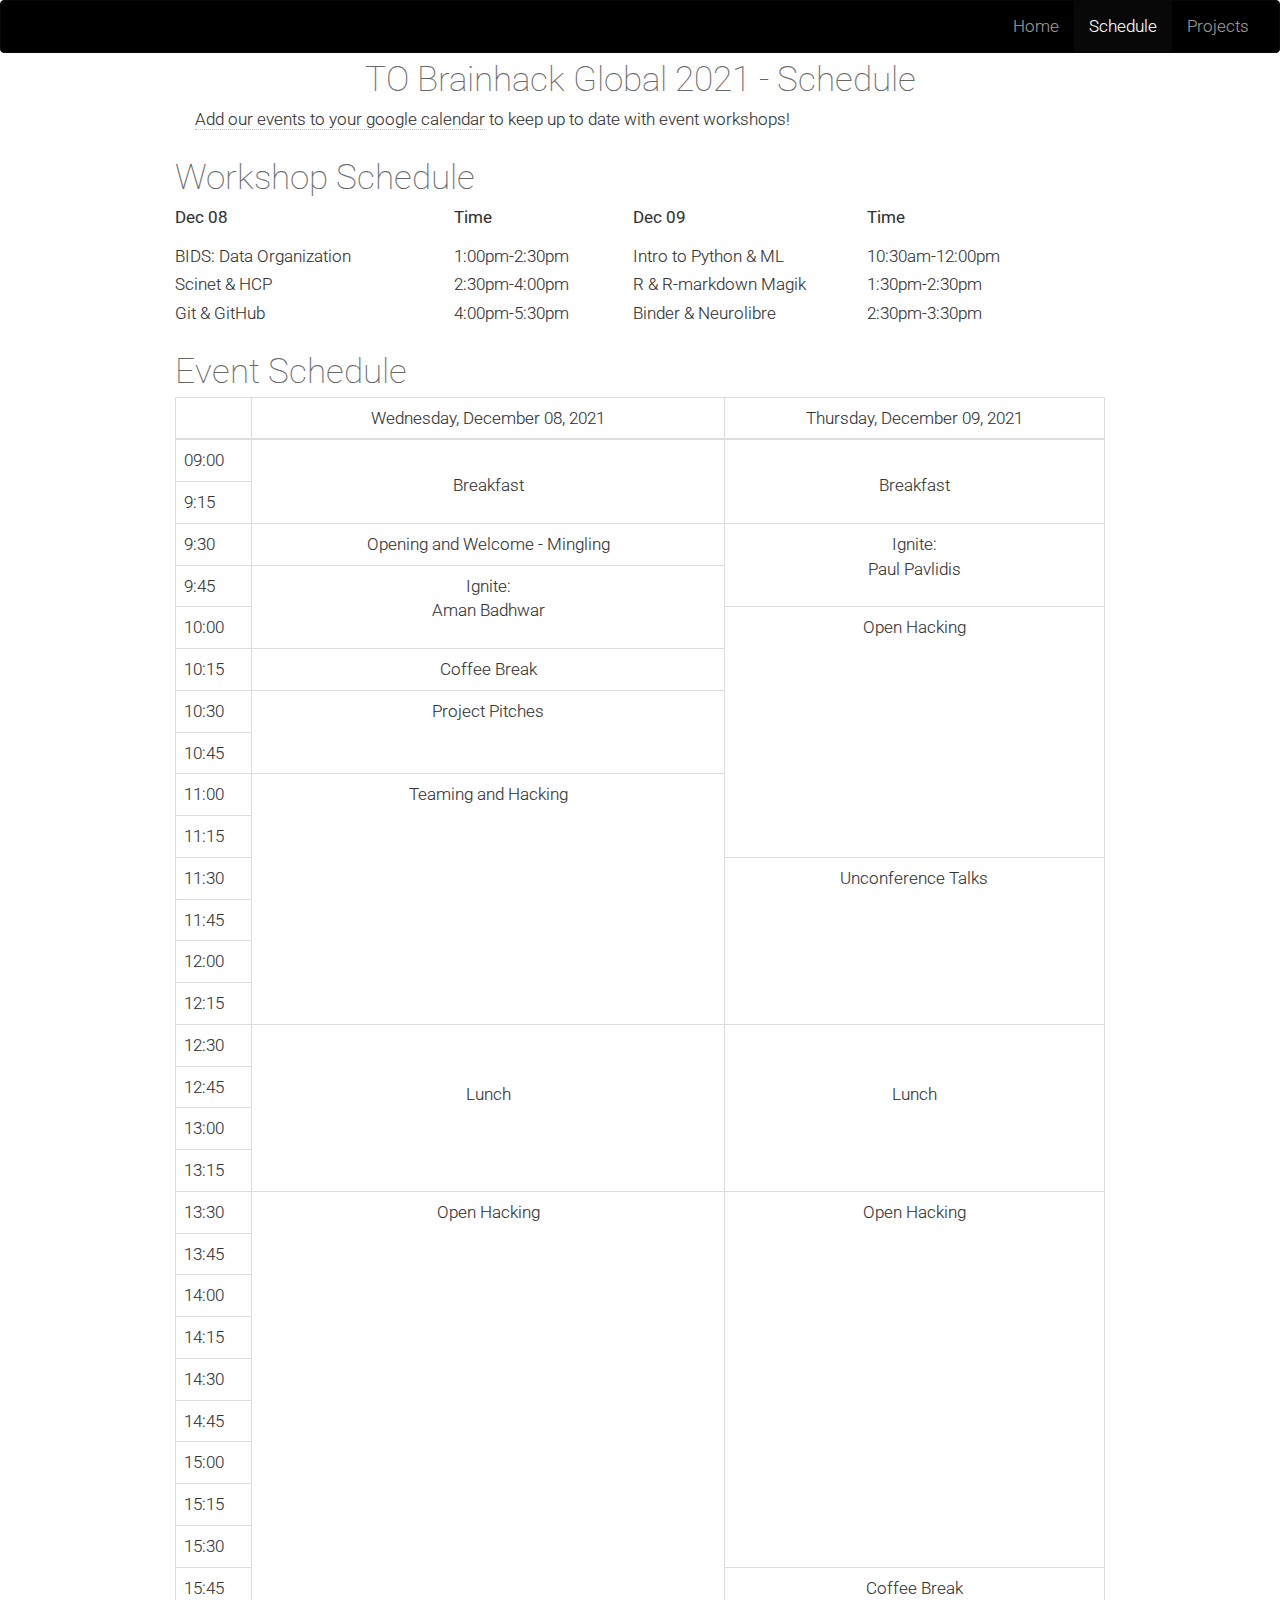
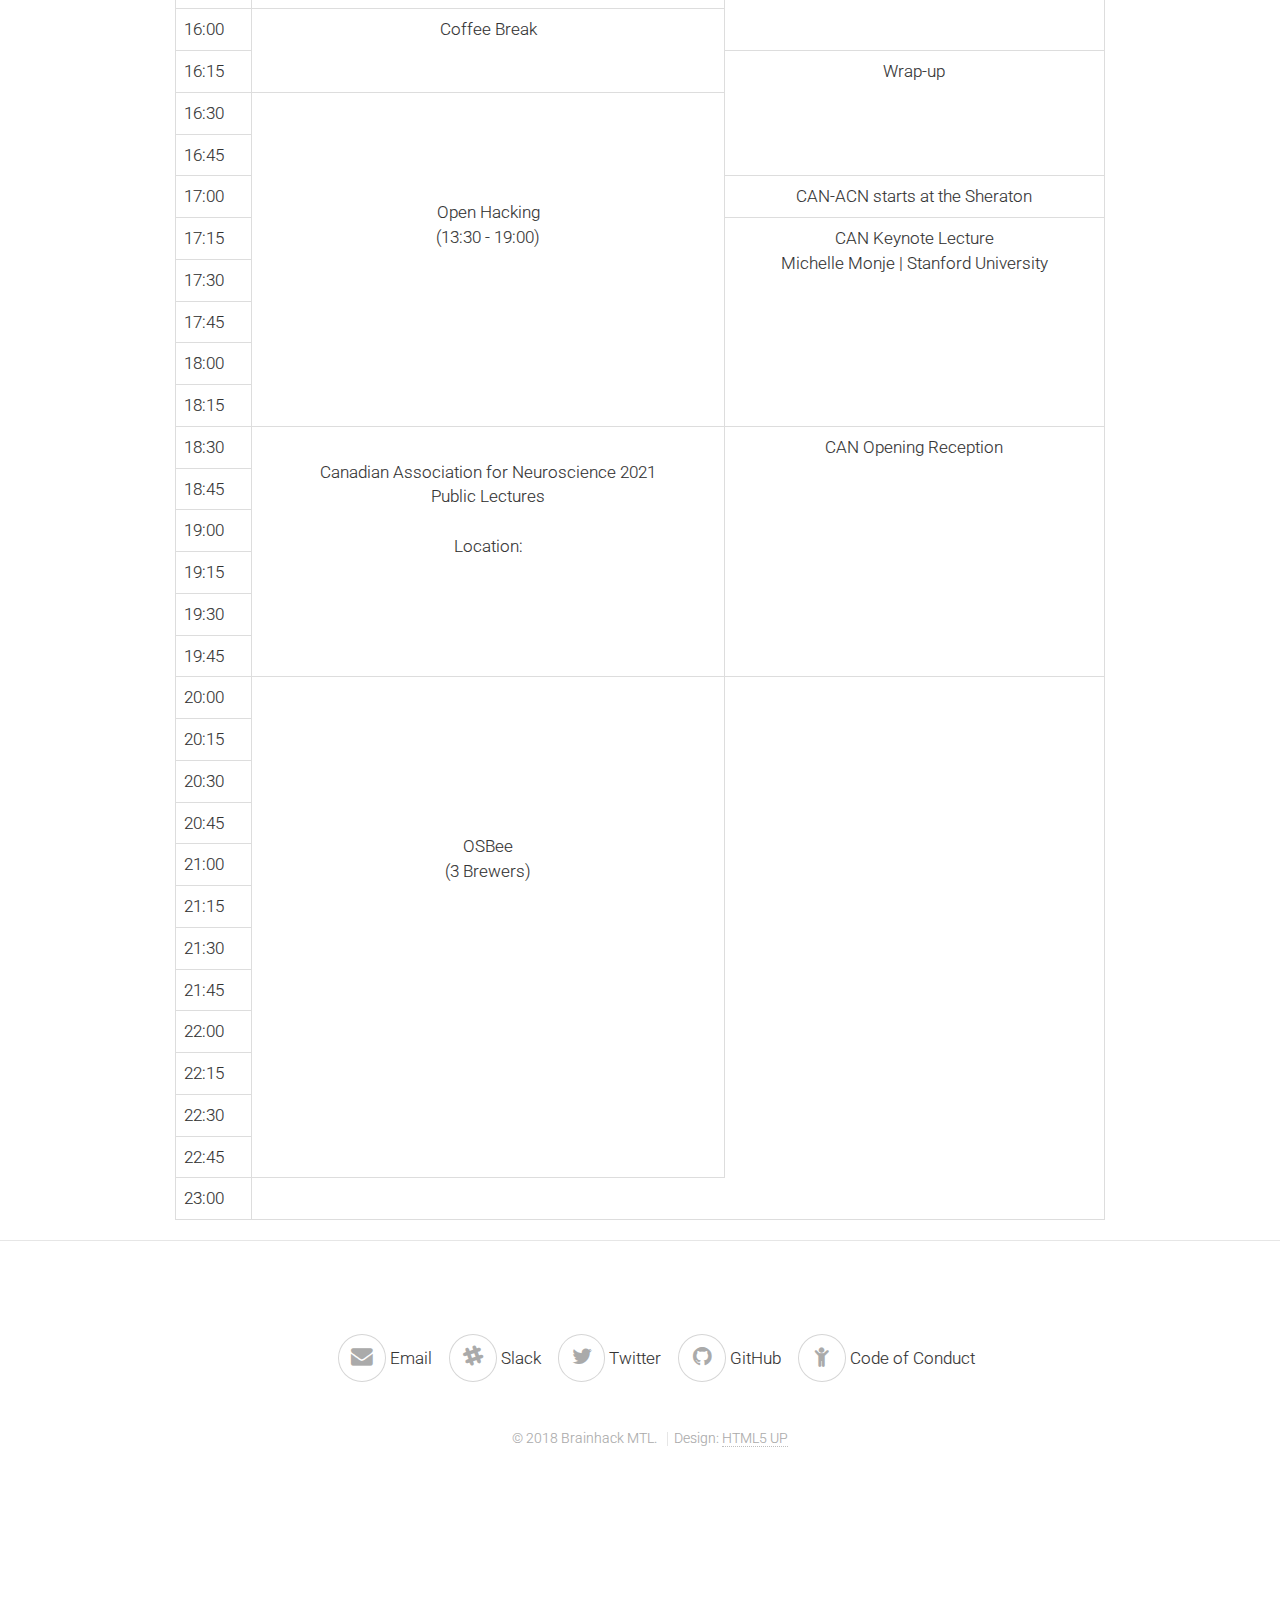
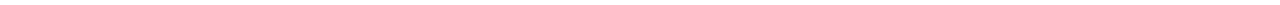
==== commit 717244bf: "Update themes from 2021" ====
--- a/schedule.html
+++ b/schedule.html
@@ -4,7 +4,7 @@
 <head>
     <meta charset="utf-8">
     <meta http-equiv="X-UA-Compatible" content="IE=edge">
-    <title>TO Brainhack Global 2019 &ndash; Schedule</title>
+    <title>TO Brainhack Global 2021 &ndash; Schedule</title>
     <meta name="viewport" content="width=device-width, initial-scale=1">
     <link rel="stylesheet" href="https://maxcdn.bootstrapcdn.com/bootstrap/3.3.7/css/bootstrap.min.css" integrity="sha384-BVYiiSIFeK1dGmJRAkycuHAHRg32OmUcww7on3RYdg4Va+PmSTsz/K68vbdEjh4u"
     crossorigin="anonymous">
@@ -52,7 +52,7 @@
 
     <!-- SCHEDULE  -->
     <div class="container schedule">
-        <h1 class="text-center">TO Brainhack Global 2019 - Schedule</h1>
+        <h1 class="text-center">TO Brainhack Global 2021 - Schedule</h1>
 
 	<p>
 				<a href="https://calendar.google.com/calendar/b/1?cid=YnJhaW5oYWNrdG9yb250b0BnbWFpbC5jb20" target="_blank">Add our events to your google calendar</a> to keep up to date with event workshops!
@@ -68,9 +68,9 @@
 		<col width="50">
 		<col width="80">
 		<tr>
-			<th><b>May 21</b></th>
+			<th><b>Dec 08</b></th>
 			<th><b>Time</b></th>
-			<th><b>May 22</b></th>
+			<th><b>Dec 09</b></th>
 			<th><b>Time</b></th>
 		</tr>
 		<tr>
@@ -103,8 +103,8 @@
             <table class="table table-bordered" border="1">
                 <thead>
                     <th></th>
-                    <th class="text-center">Tuesday, May 21, 2019</th>
-                    <th class="text-center">Wednesday, May 22, 2019</th>
+                    <th class="text-center">Wednesday, December 08, 2021</th>
+                    <th class="text-center">Thursday, December 09, 2021</th>
                 </thead>
                 <tbody>
                     <tr>
@@ -258,11 +258,11 @@
                     <tr>
                         <td>18:30</td>
                         <td rowspan="6" class="text-center sEvent" data-id="can-lect" data-toggle="modal" data-target="#infoModal">
-                            <br>Canadian Association for Neuroscience 2019
+                            <br>Canadian Association for Neuroscience 2021
                             <br>Public Lectures
-                            <br>Geoffrey Hinton | University of Toronto
-                            <br>Location: SickKids
-                            <br>Peter Gilgan Centre for Research & Learning Auditorium
+                            <br>
+                            <br>Location: 
+                            <br>
                         </td>
                         <td rowspan="6" class="text-center sEvent" data-id="can-open" data-toggle="modal" data-target="#infoModal">CAN Opening Reception</td>
                     </tr>
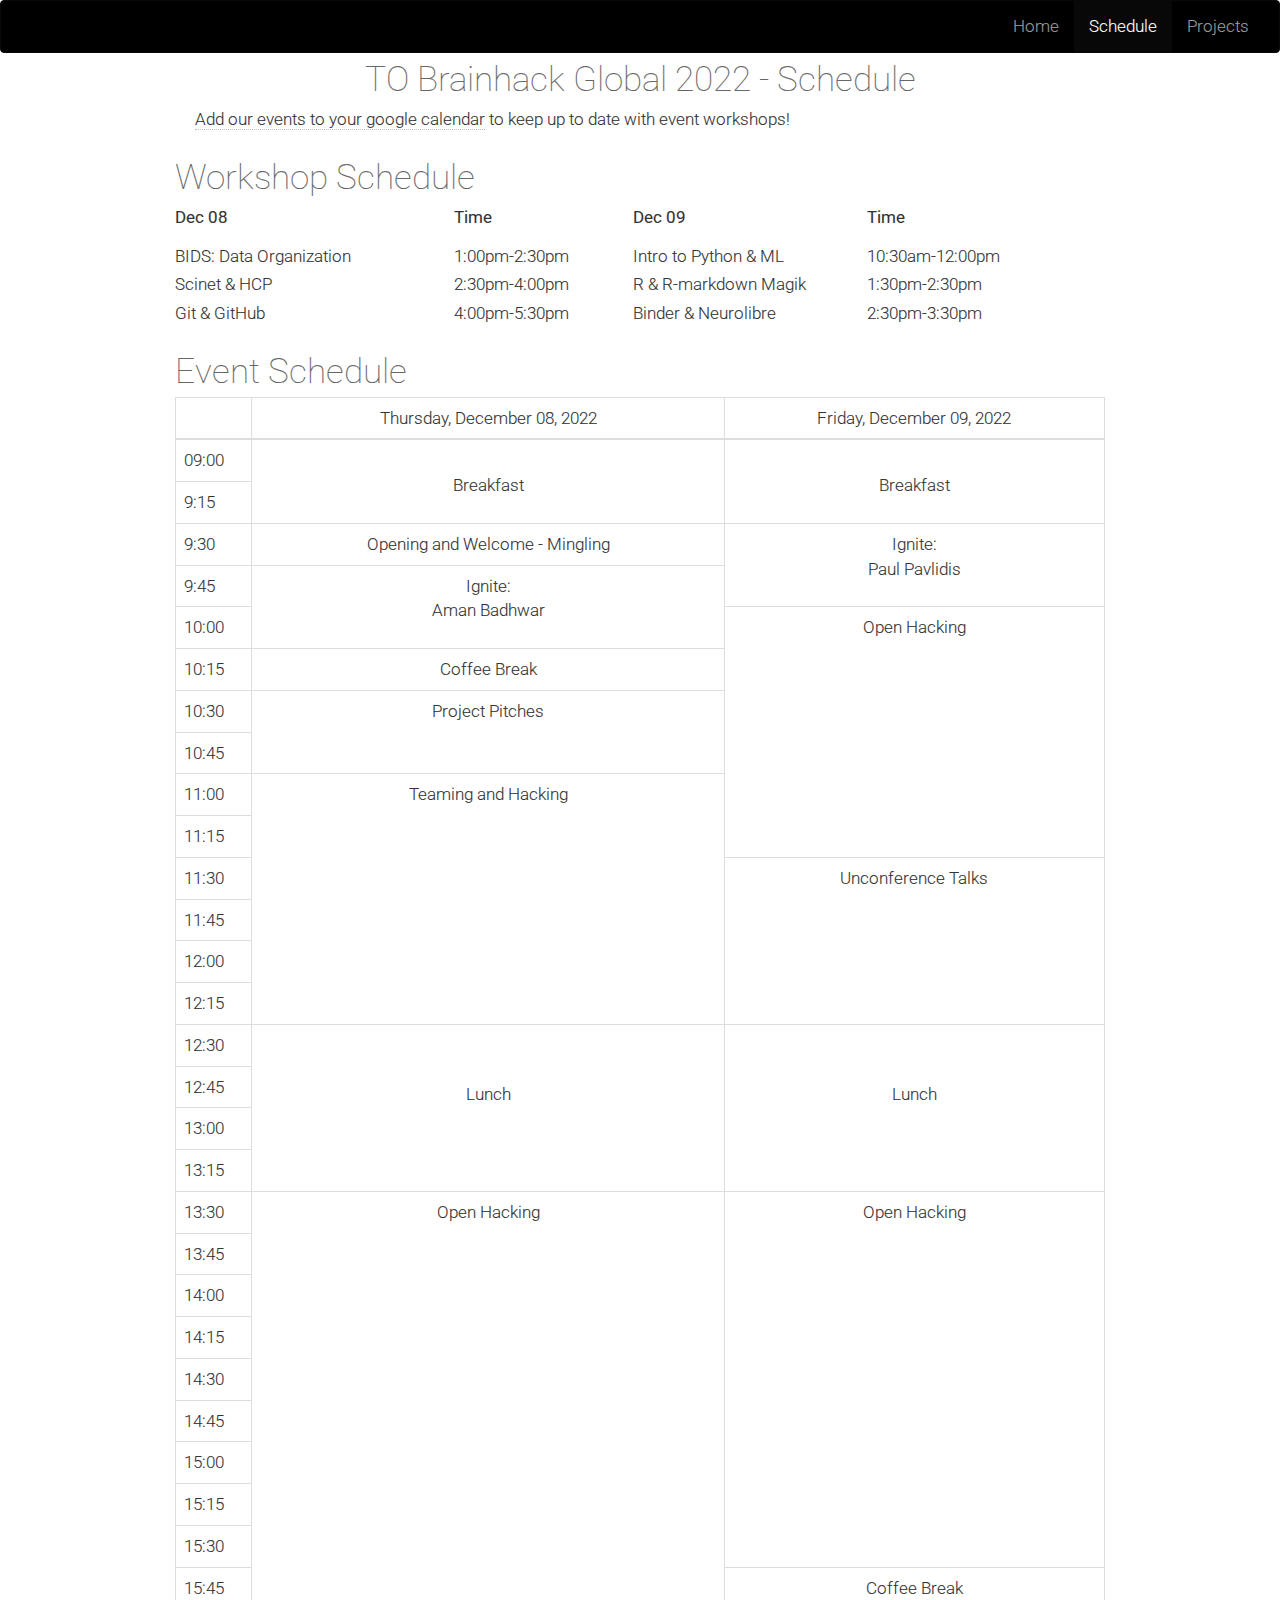
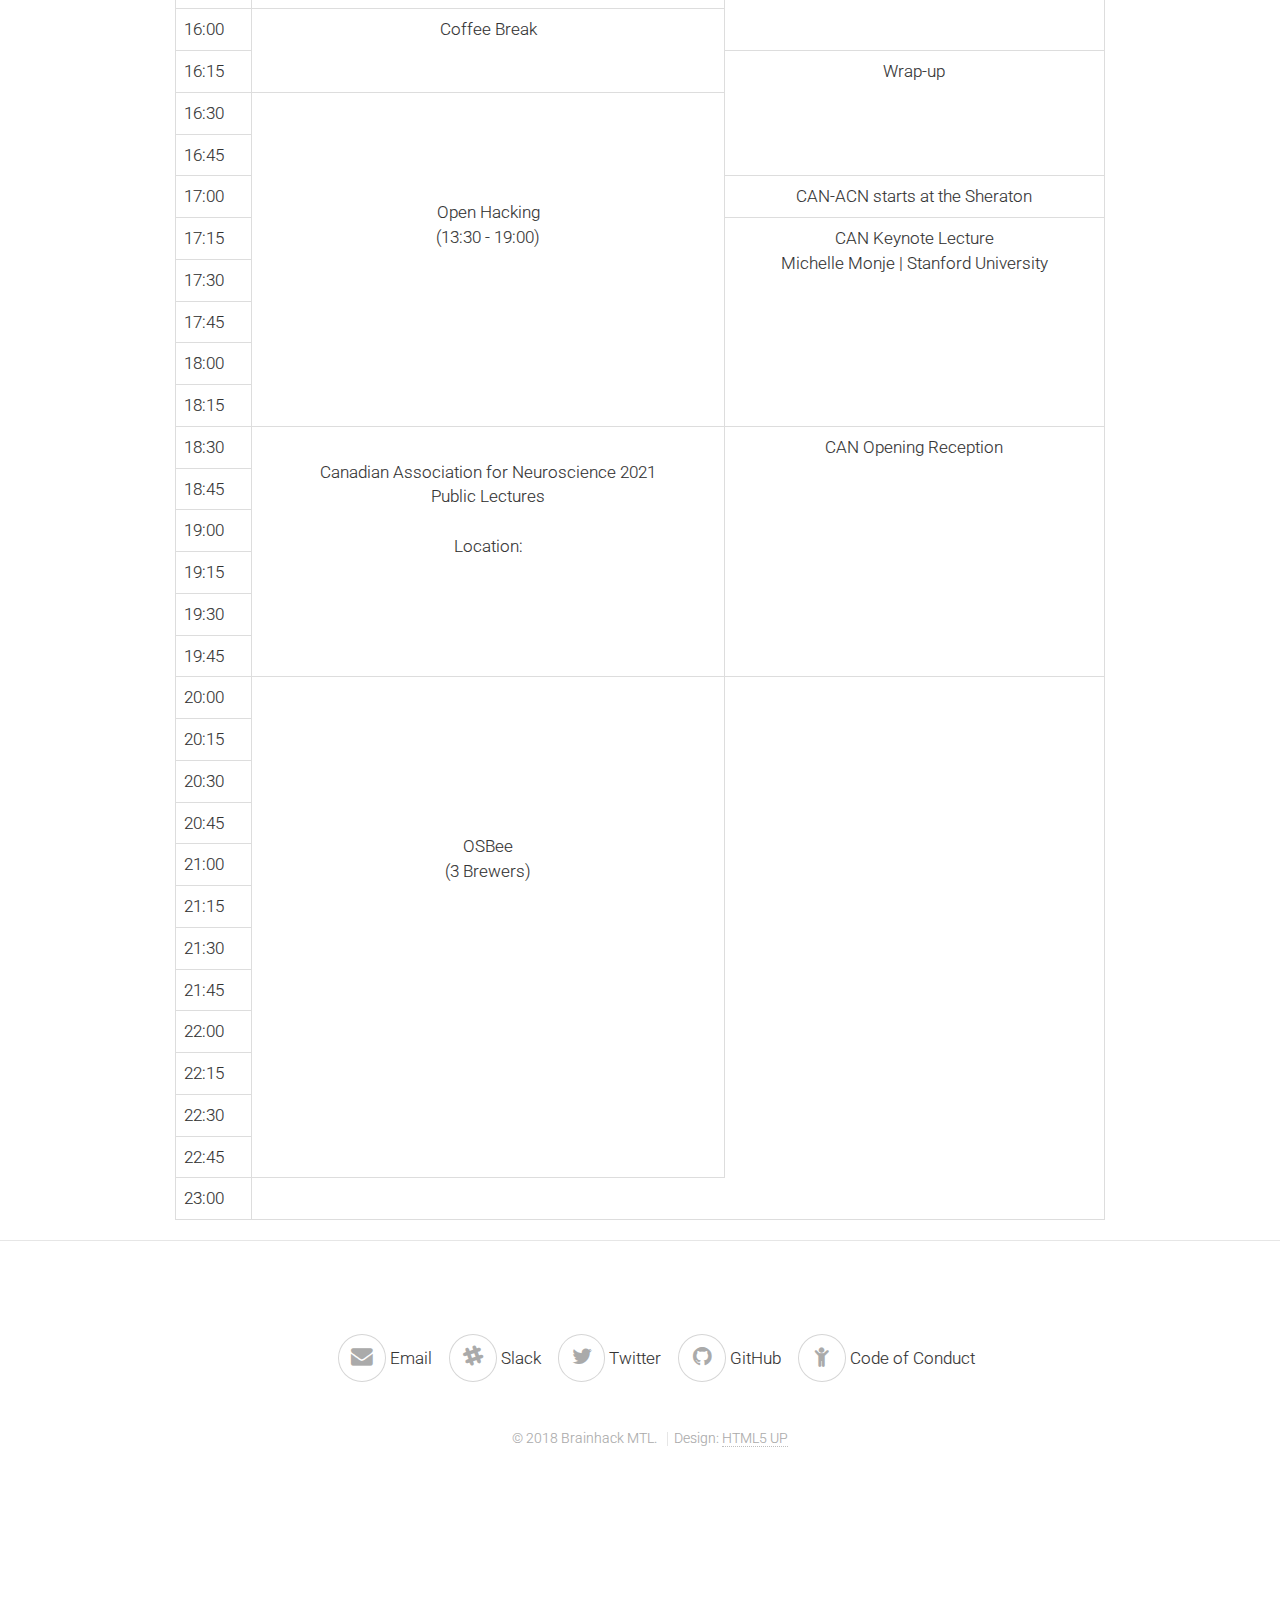
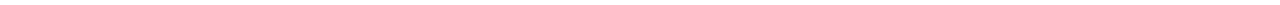
==== commit 781dfdf1: "Update information for 2022" ====
--- a/schedule.html
+++ b/schedule.html
@@ -4,7 +4,7 @@
 <head>
     <meta charset="utf-8">
     <meta http-equiv="X-UA-Compatible" content="IE=edge">
-    <title>TO Brainhack Global 2021 &ndash; Schedule</title>
+    <title>TO Brainhack Global 2022 &ndash; Schedule</title>
     <meta name="viewport" content="width=device-width, initial-scale=1">
     <link rel="stylesheet" href="https://maxcdn.bootstrapcdn.com/bootstrap/3.3.7/css/bootstrap.min.css" integrity="sha384-BVYiiSIFeK1dGmJRAkycuHAHRg32OmUcww7on3RYdg4Va+PmSTsz/K68vbdEjh4u"
     crossorigin="anonymous">
@@ -52,10 +52,10 @@
 
     <!-- SCHEDULE  -->
     <div class="container schedule">
-        <h1 class="text-center">TO Brainhack Global 2021 - Schedule</h1>
+        <h1 class="text-center">TO Brainhack Global 2022 - Schedule</h1>
 
 	<p>
-				<a href="https://calendar.google.com/calendar/b/1?cid=YnJhaW5oYWNrdG9yb250b0BnbWFpbC5jb20" target="_blank">Add our events to your google calendar</a> to keep up to date with event workshops!
+				<a href="https://calendar.google.com/calendar/b/" target="_blank">Add our events to your google calendar</a> to keep up to date with event workshops!
 	</p>
 
 	<h2>
@@ -103,8 +103,8 @@
             <table class="table table-bordered" border="1">
                 <thead>
                     <th></th>
-                    <th class="text-center">Wednesday, December 08, 2021</th>
-                    <th class="text-center">Thursday, December 09, 2021</th>
+                    <th class="text-center">Thursday, December 08, 2022</th>
+                    <th class="text-center">Friday, December 09, 2022</th>
                 </thead>
                 <tbody>
                     <tr>
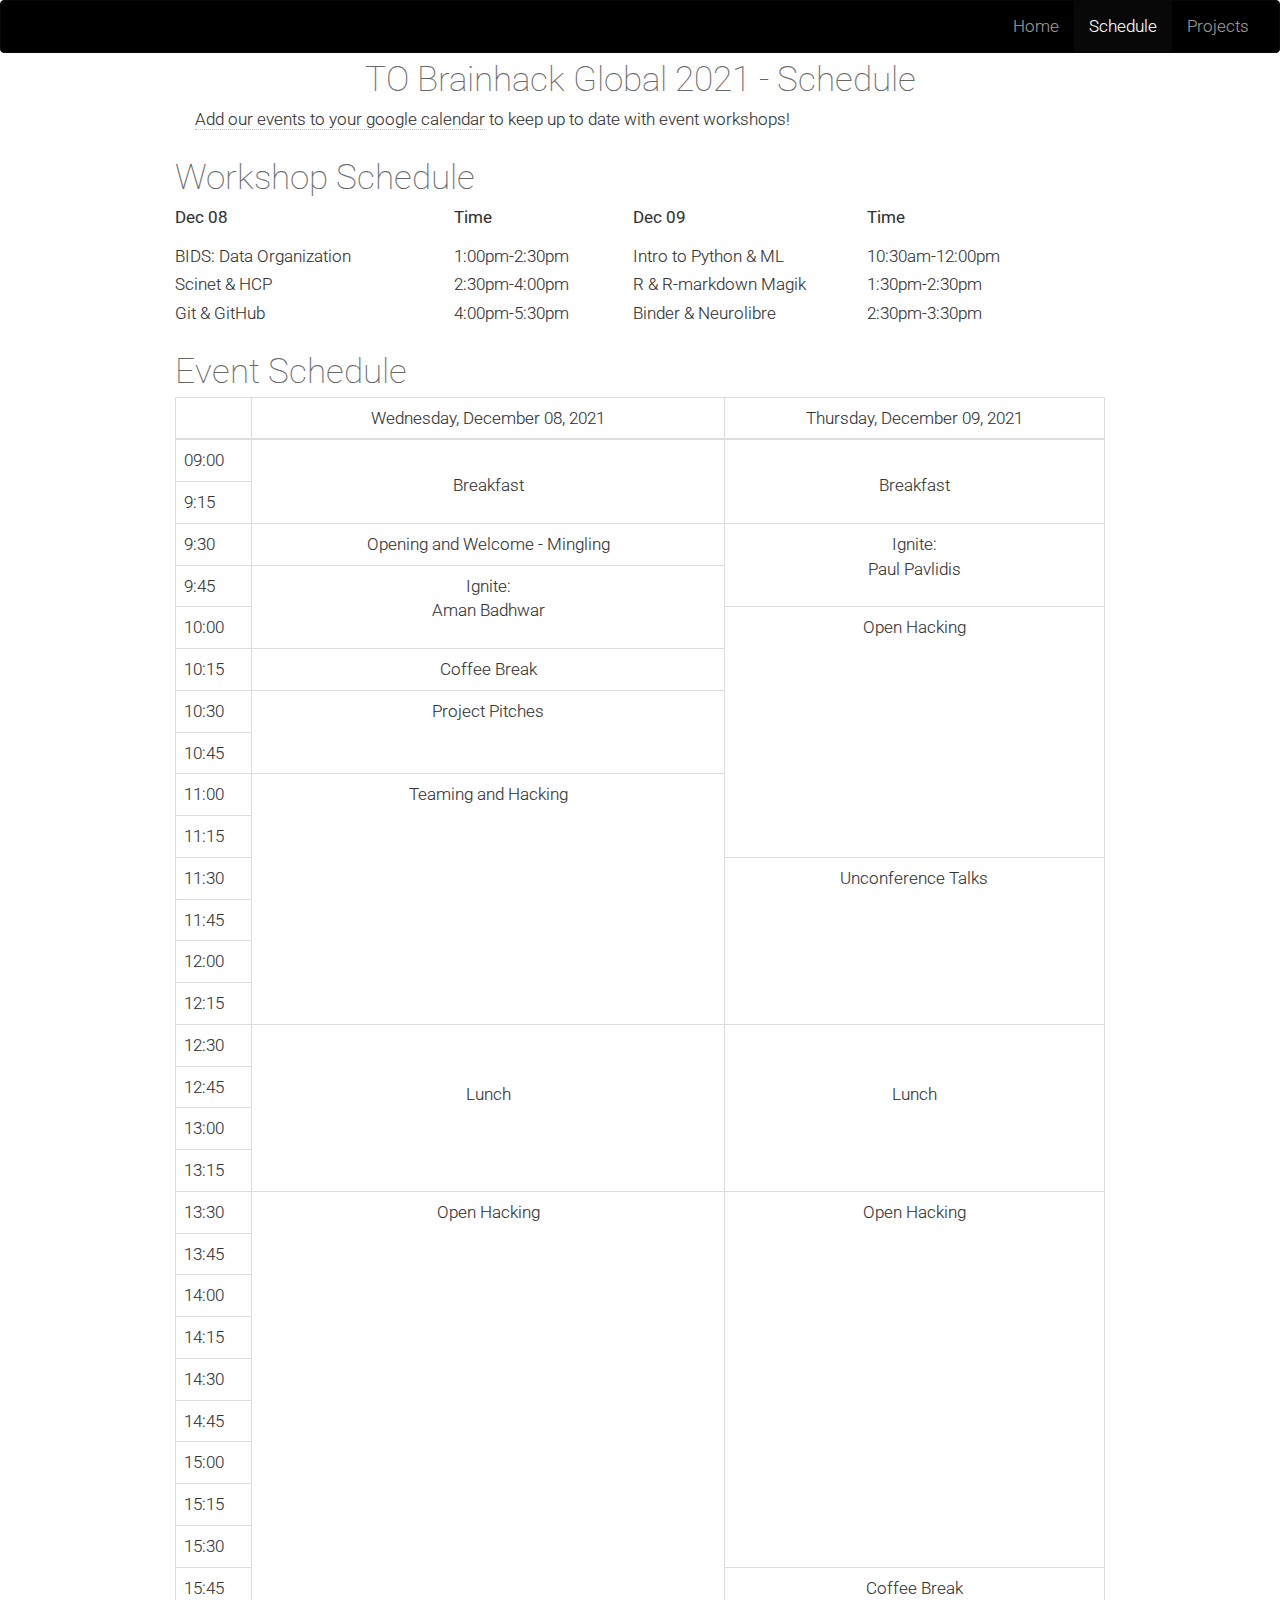
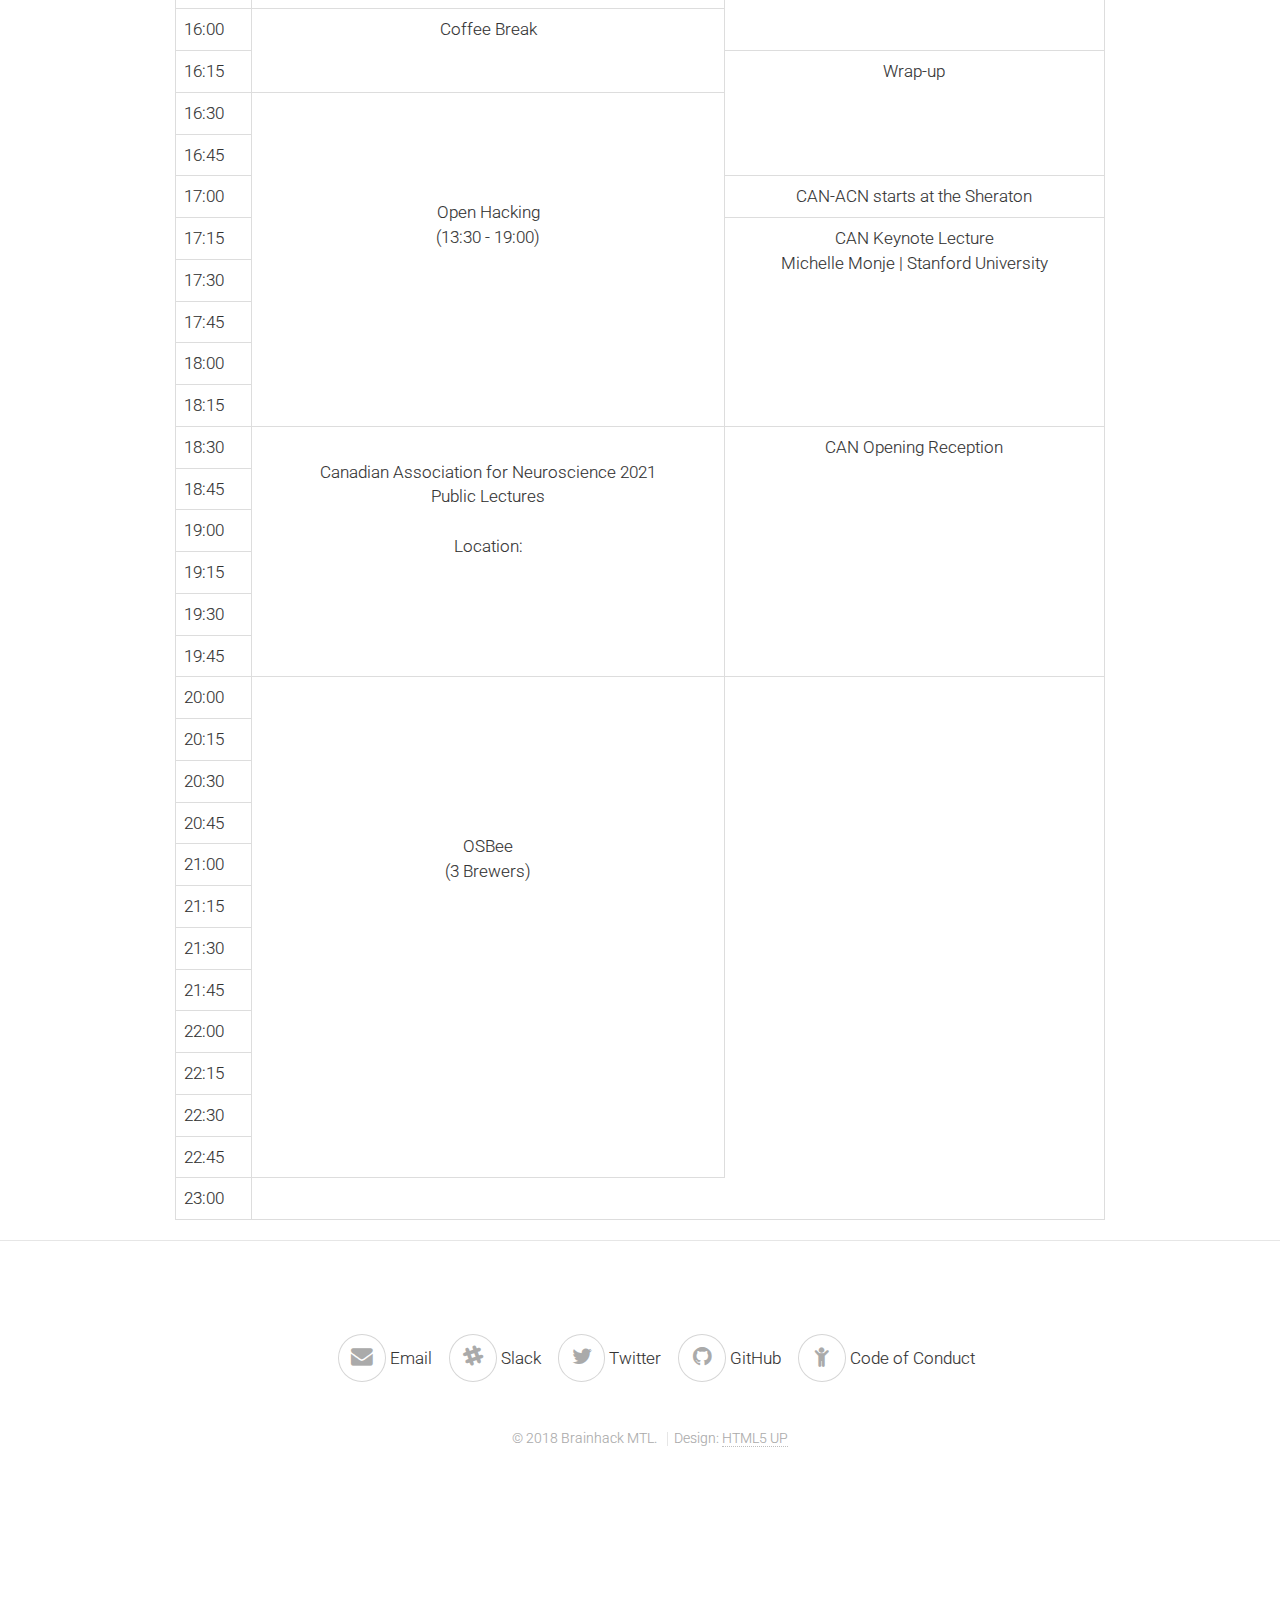
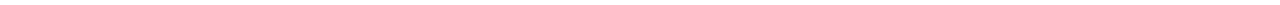
==== commit c1a42016: "Update logos and links for 2022 (schedule fail)" ====
--- a/schedule.html
+++ b/schedule.html
@@ -4,7 +4,7 @@
 <head>
     <meta charset="utf-8">
     <meta http-equiv="X-UA-Compatible" content="IE=edge">
-    <title>TO Brainhack Global 2022 &ndash; Schedule</title>
+    <title>TO Brainhack Global 2021 &ndash; Schedule</title>
     <meta name="viewport" content="width=device-width, initial-scale=1">
     <link rel="stylesheet" href="https://maxcdn.bootstrapcdn.com/bootstrap/3.3.7/css/bootstrap.min.css" integrity="sha384-BVYiiSIFeK1dGmJRAkycuHAHRg32OmUcww7on3RYdg4Va+PmSTsz/K68vbdEjh4u"
     crossorigin="anonymous">
@@ -52,10 +52,10 @@
 
     <!-- SCHEDULE  -->
     <div class="container schedule">
-        <h1 class="text-center">TO Brainhack Global 2022 - Schedule</h1>
+        <h1 class="text-center">TO Brainhack Global 2021 - Schedule</h1>
 
 	<p>
-				<a href="https://calendar.google.com/calendar/b/" target="_blank">Add our events to your google calendar</a> to keep up to date with event workshops!
+				<a href="https://calendar.google.com/calendar/b/1?cid=YnJhaW5oYWNrdG9yb250b0BnbWFpbC5jb20" target="_blank">Add our events to your google calendar</a> to keep up to date with event workshops!
 	</p>
 
 	<h2>
@@ -103,8 +103,8 @@
             <table class="table table-bordered" border="1">
                 <thead>
                     <th></th>
-                    <th class="text-center">Thursday, December 08, 2022</th>
-                    <th class="text-center">Friday, December 09, 2022</th>
+                    <th class="text-center">Wednesday, December 08, 2021</th>
+                    <th class="text-center">Thursday, December 09, 2021</th>
                 </thead>
                 <tbody>
                     <tr>
